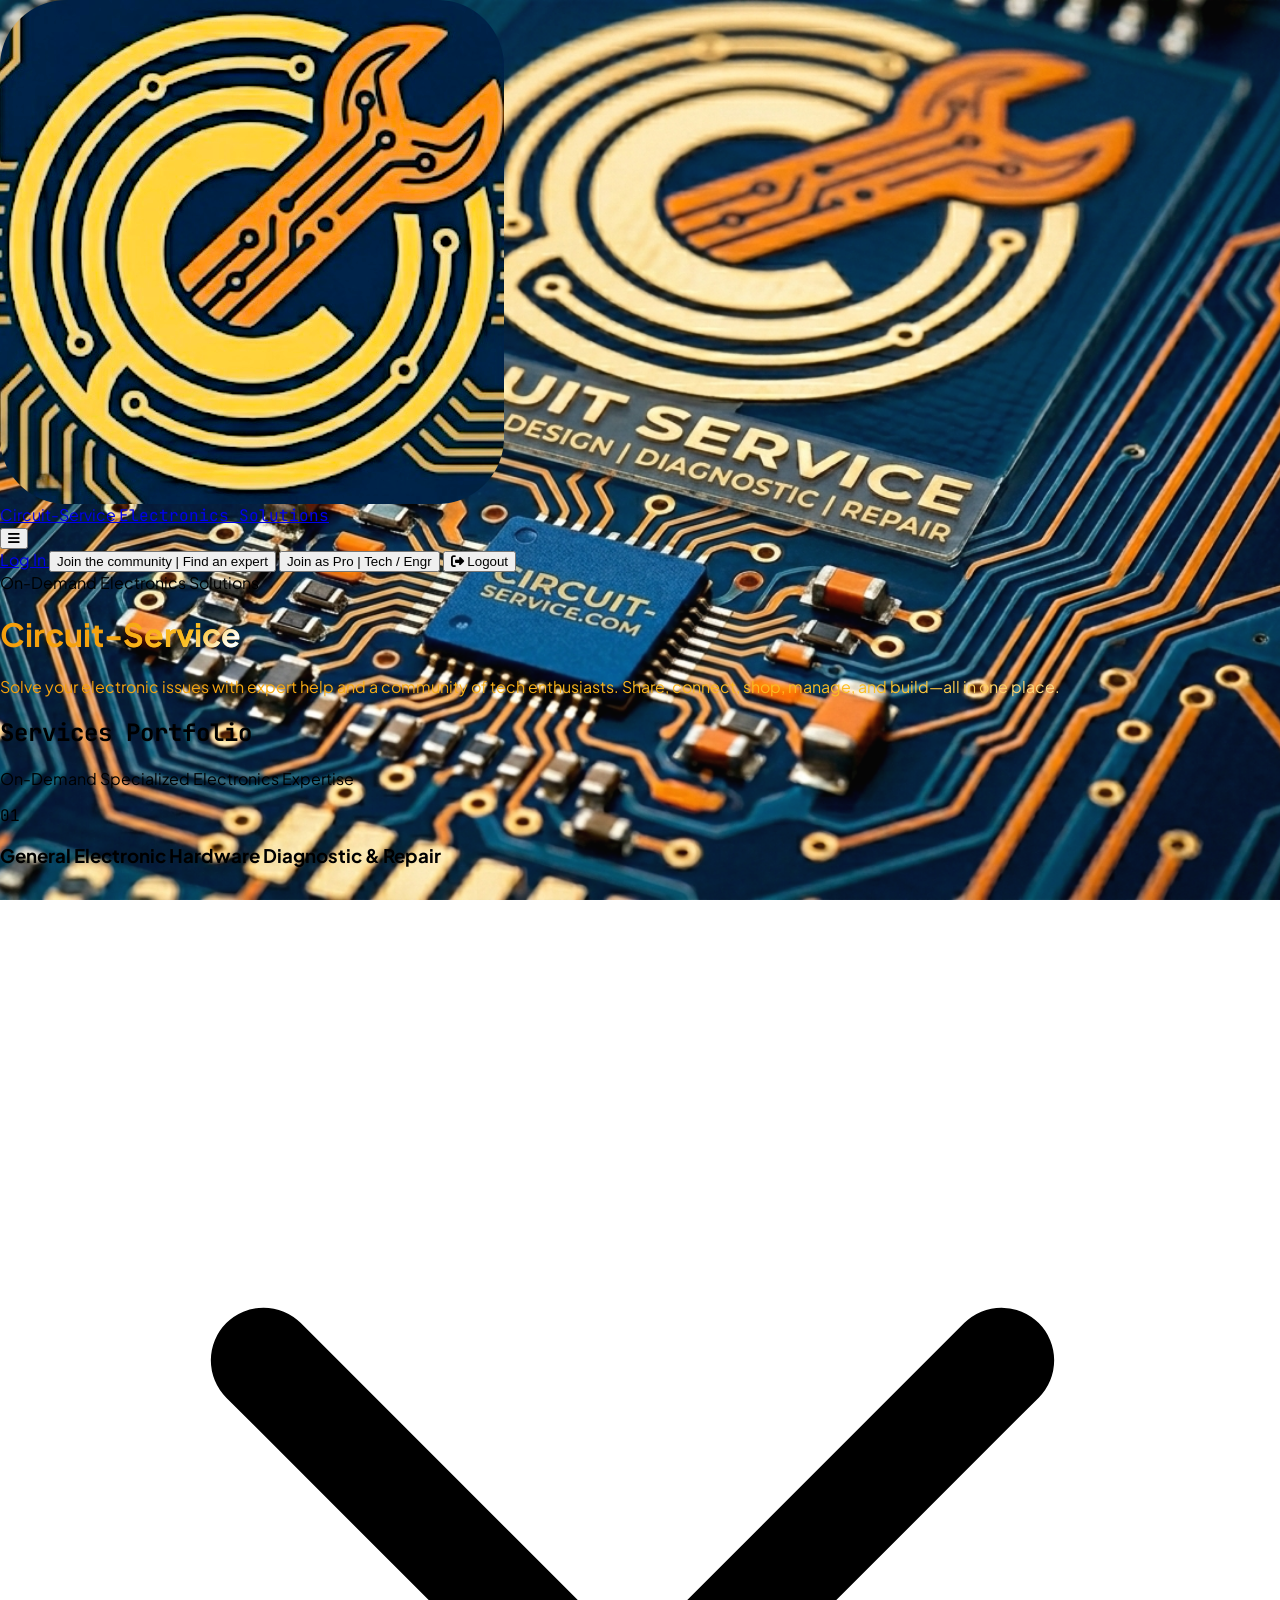
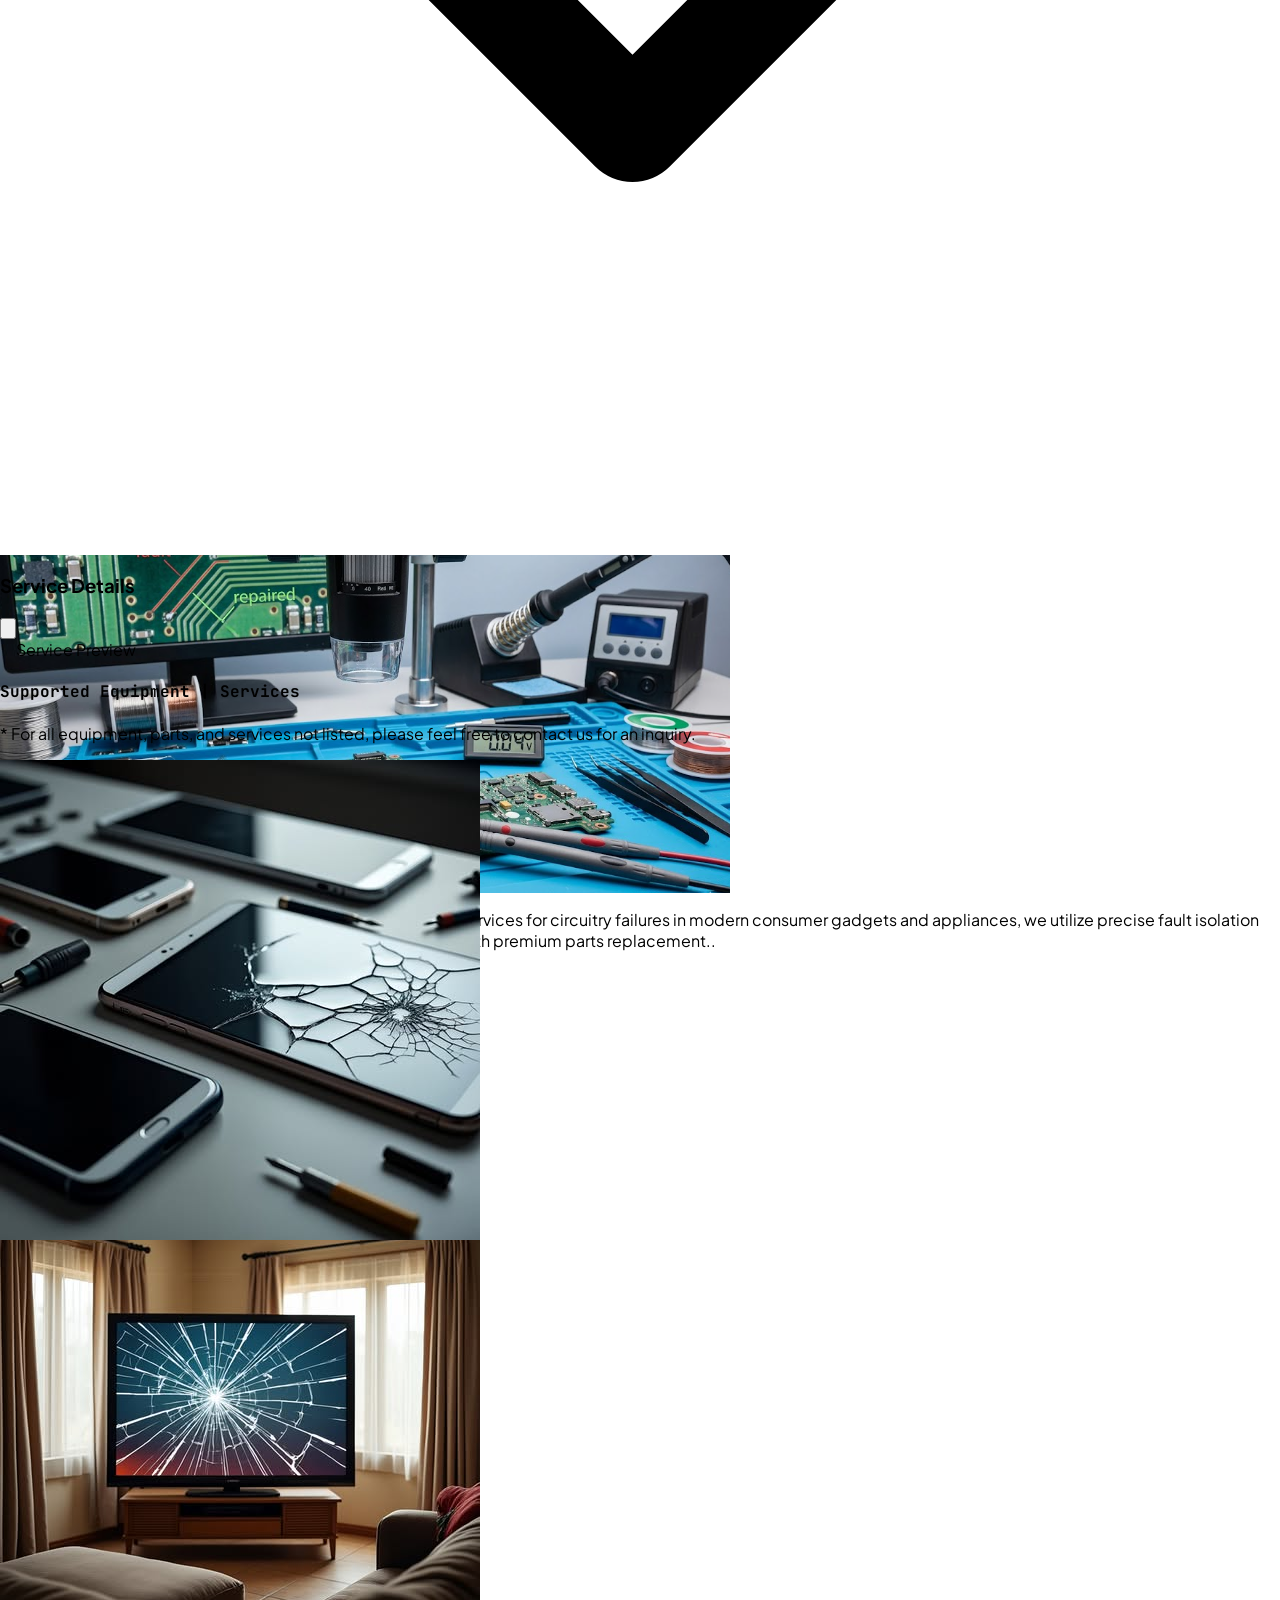
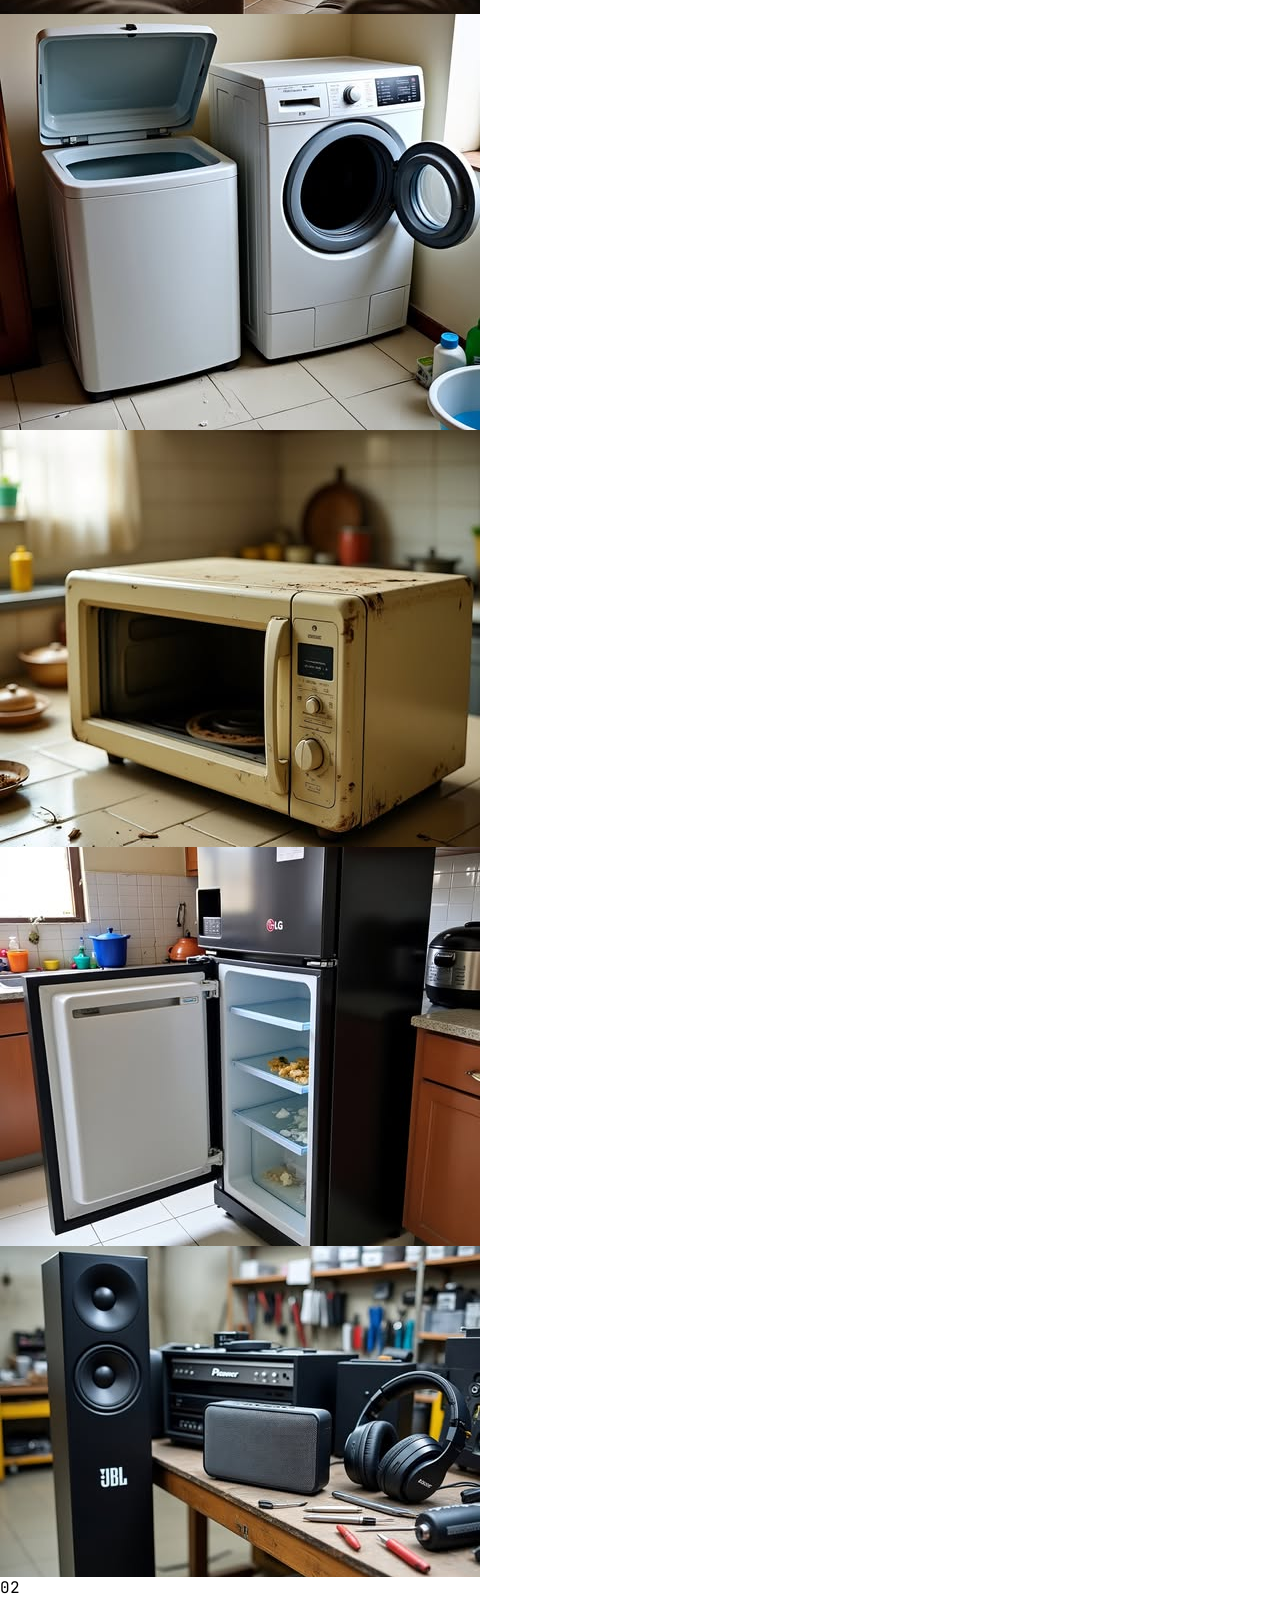
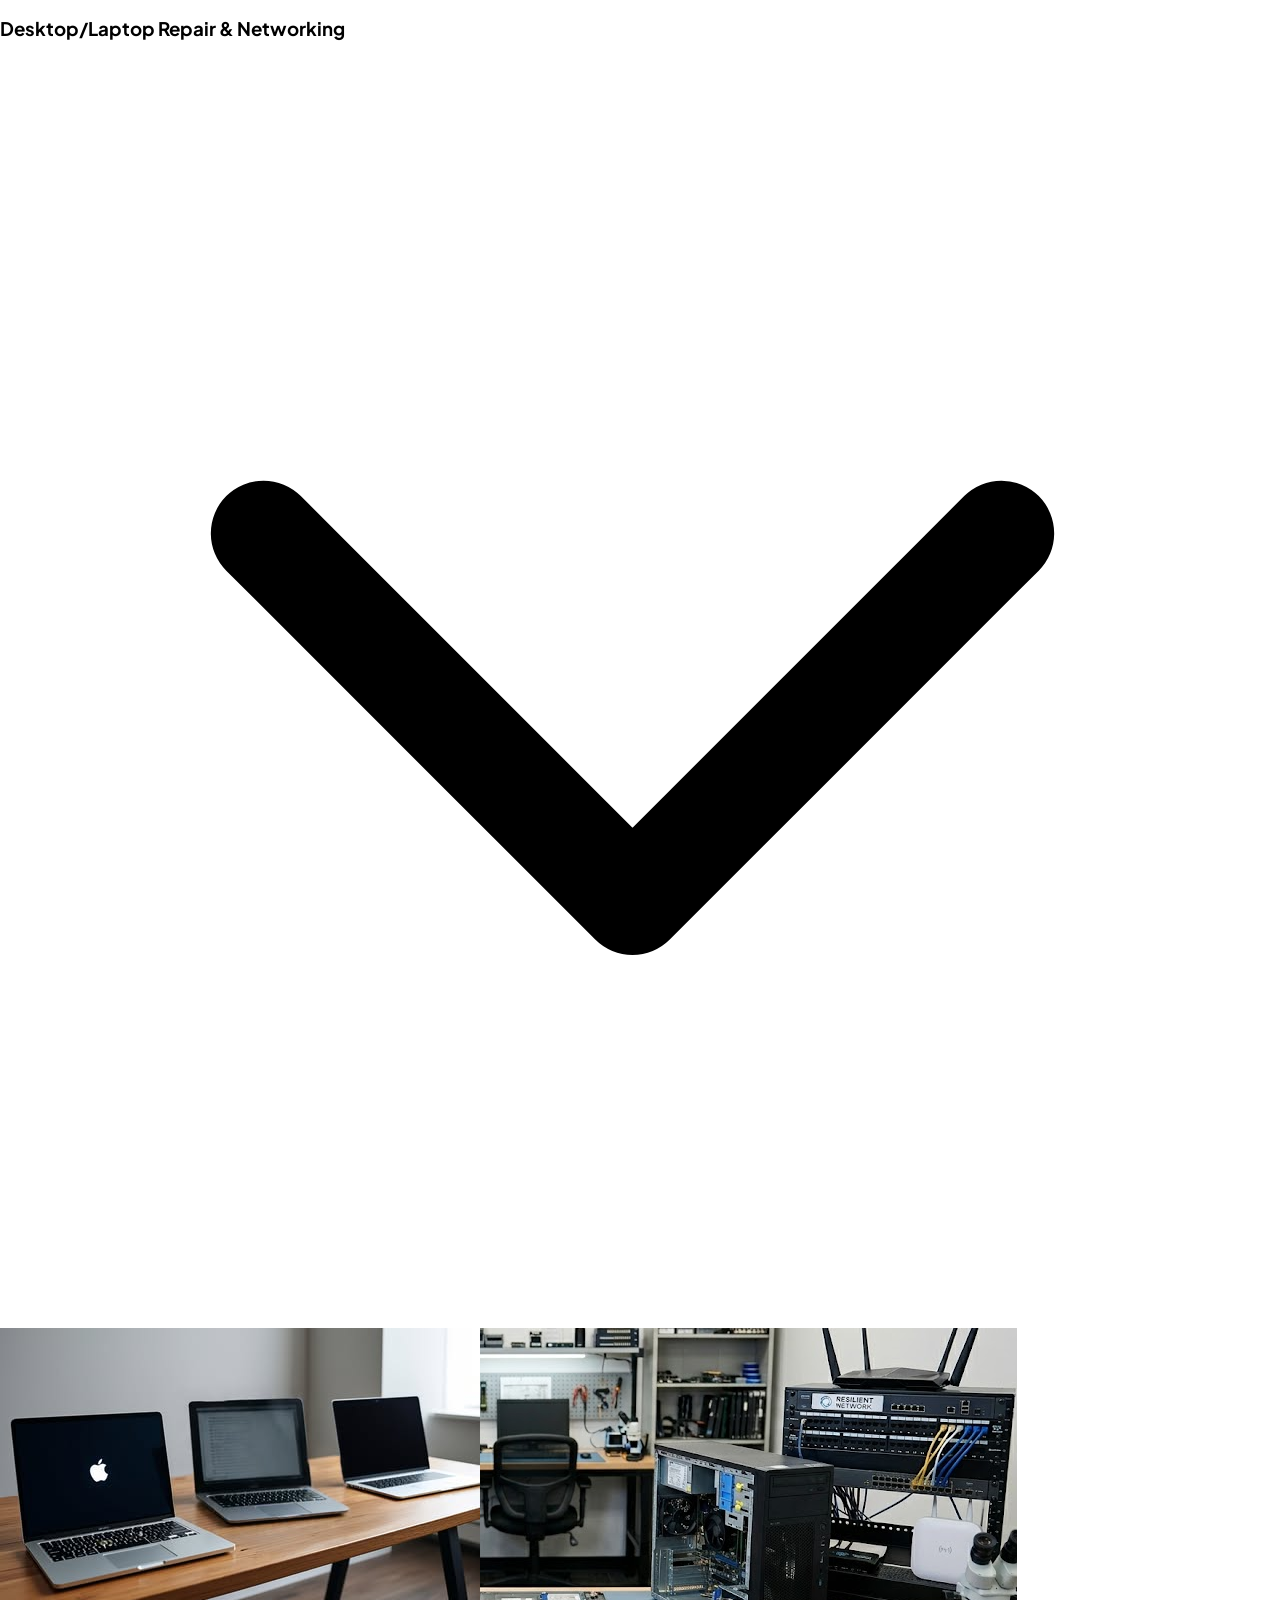
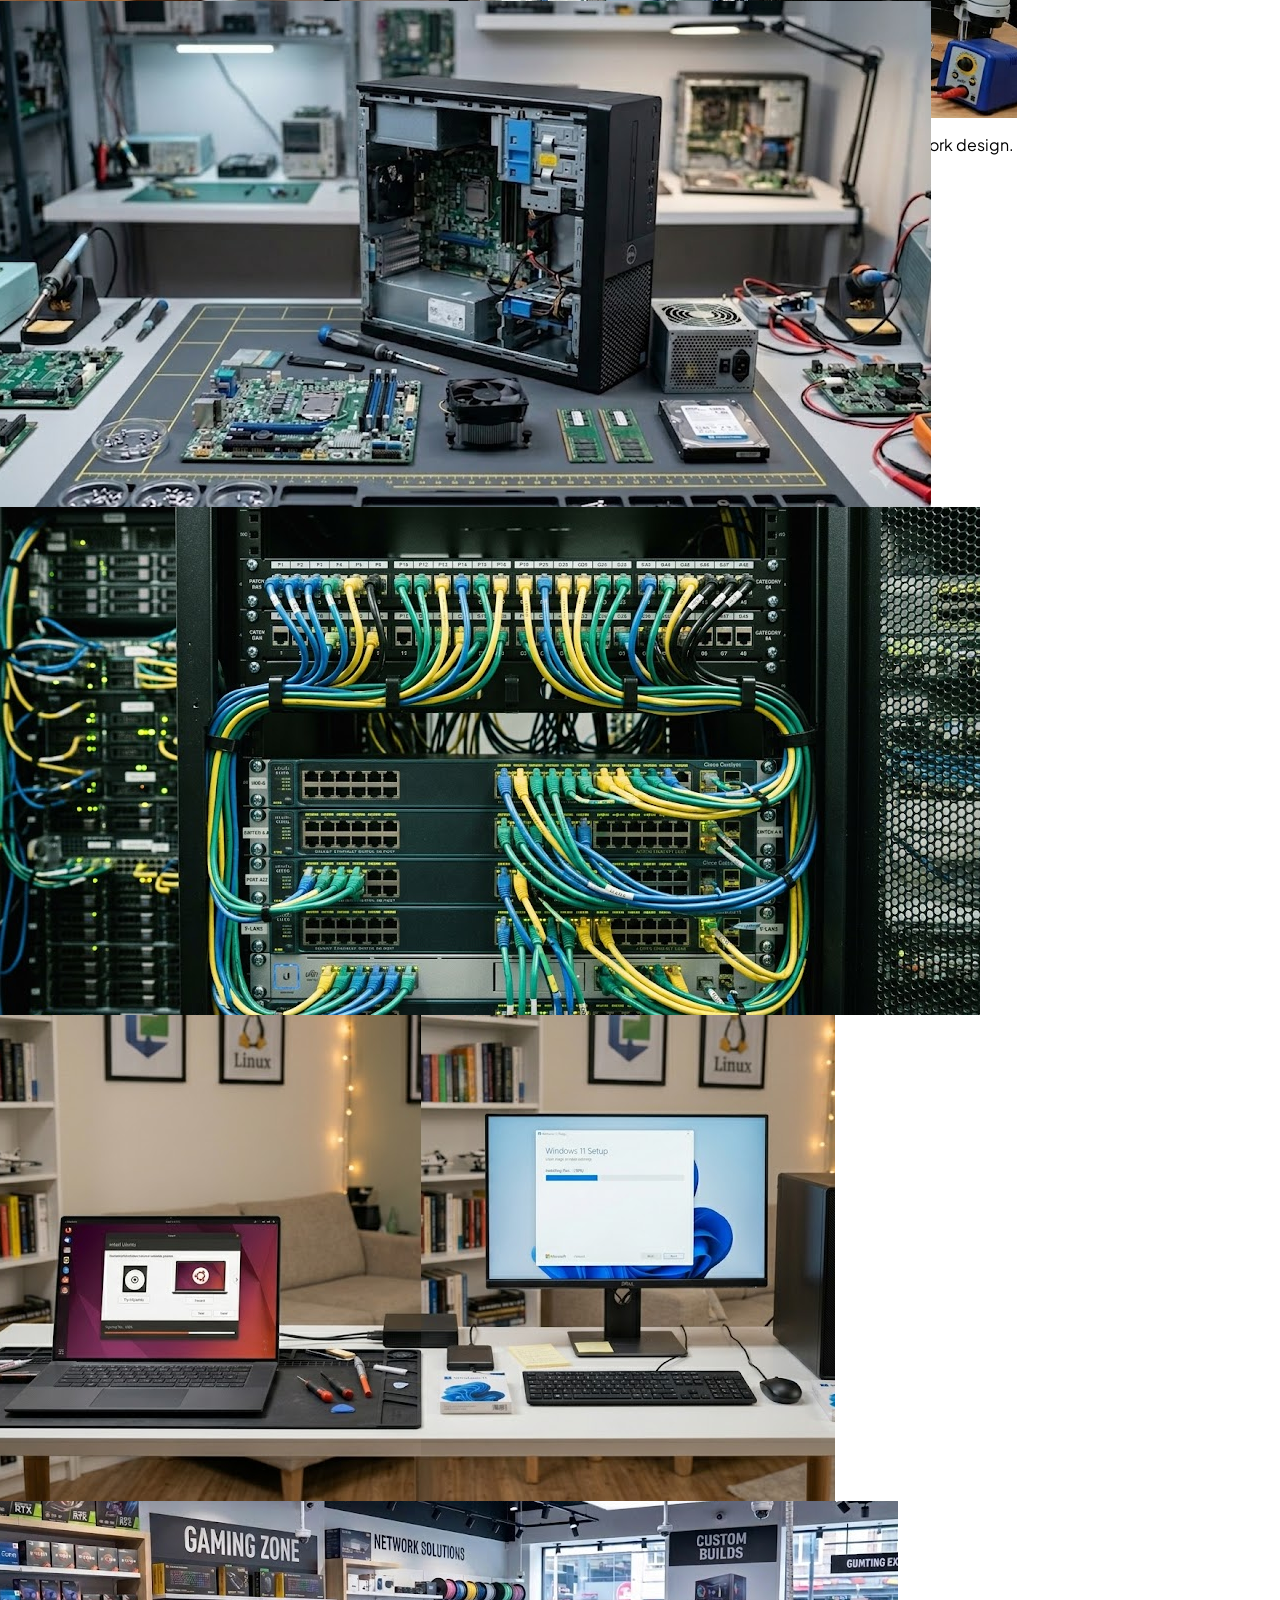
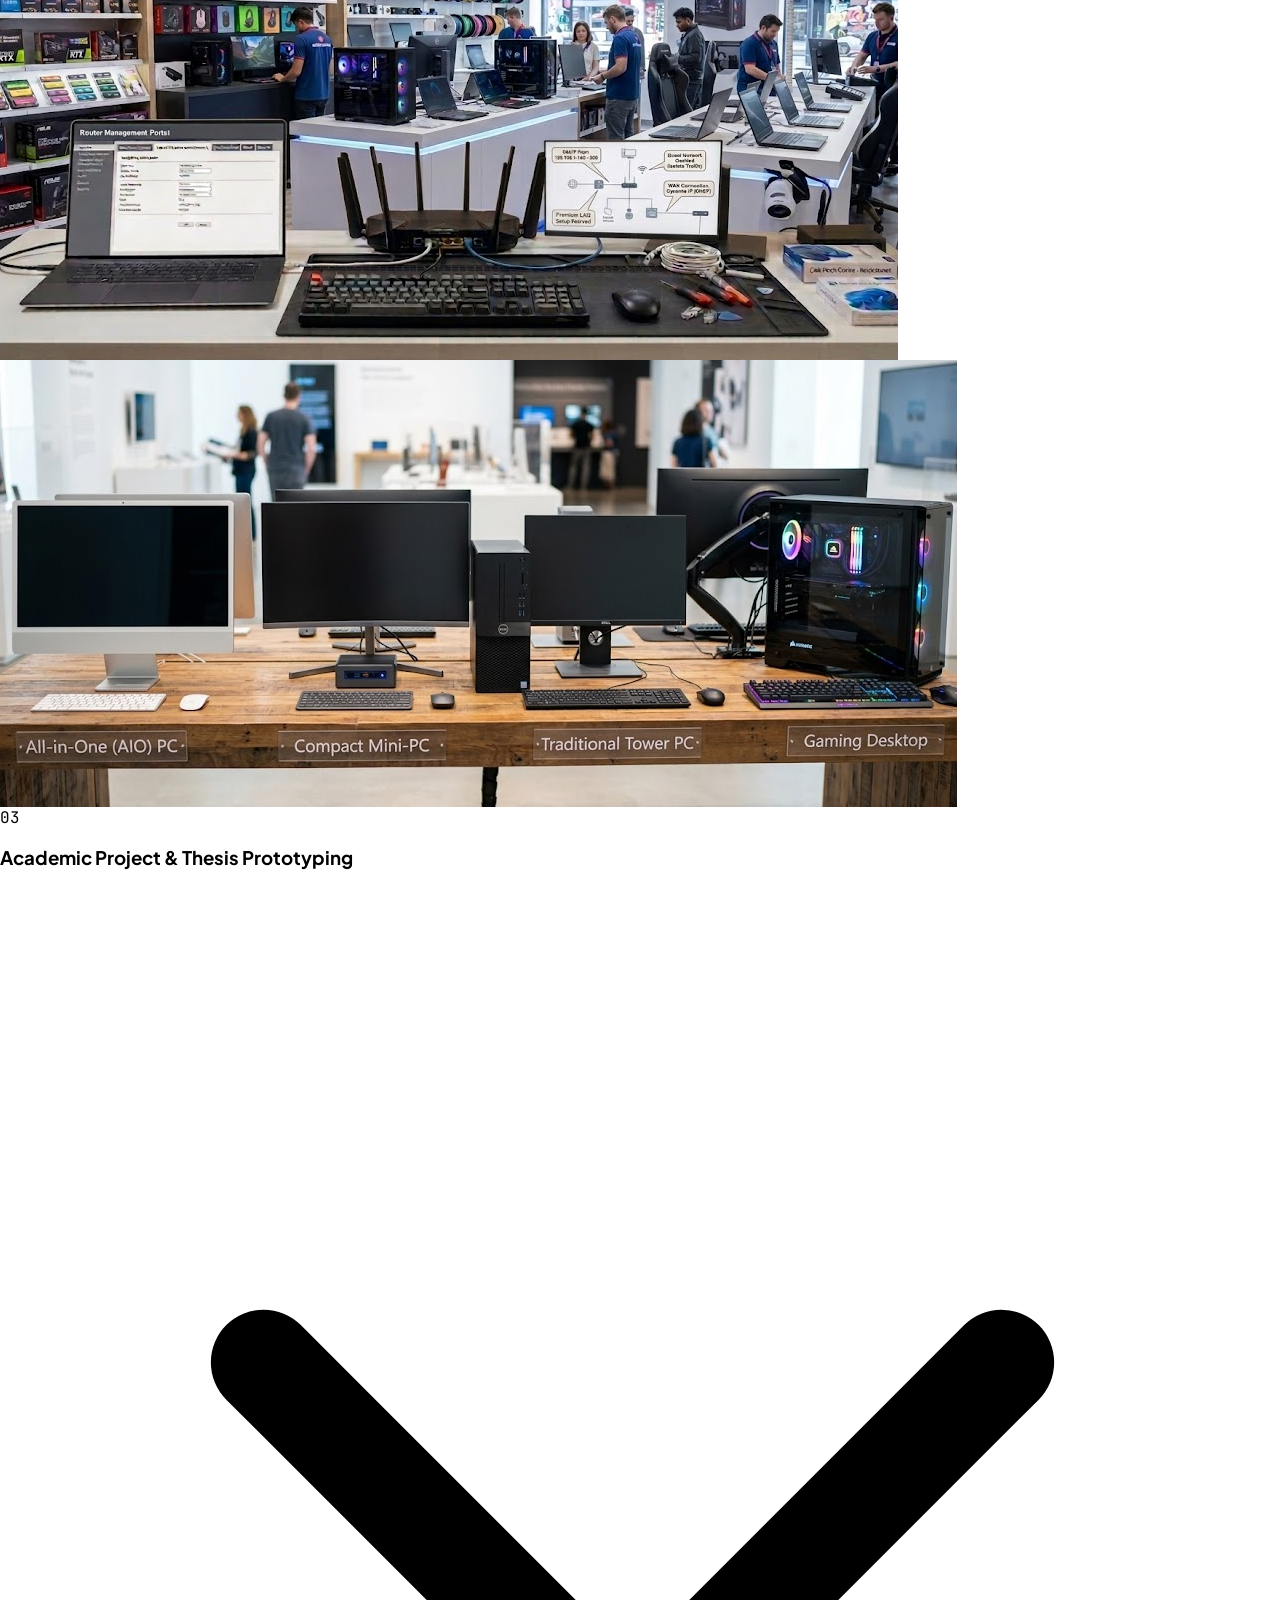
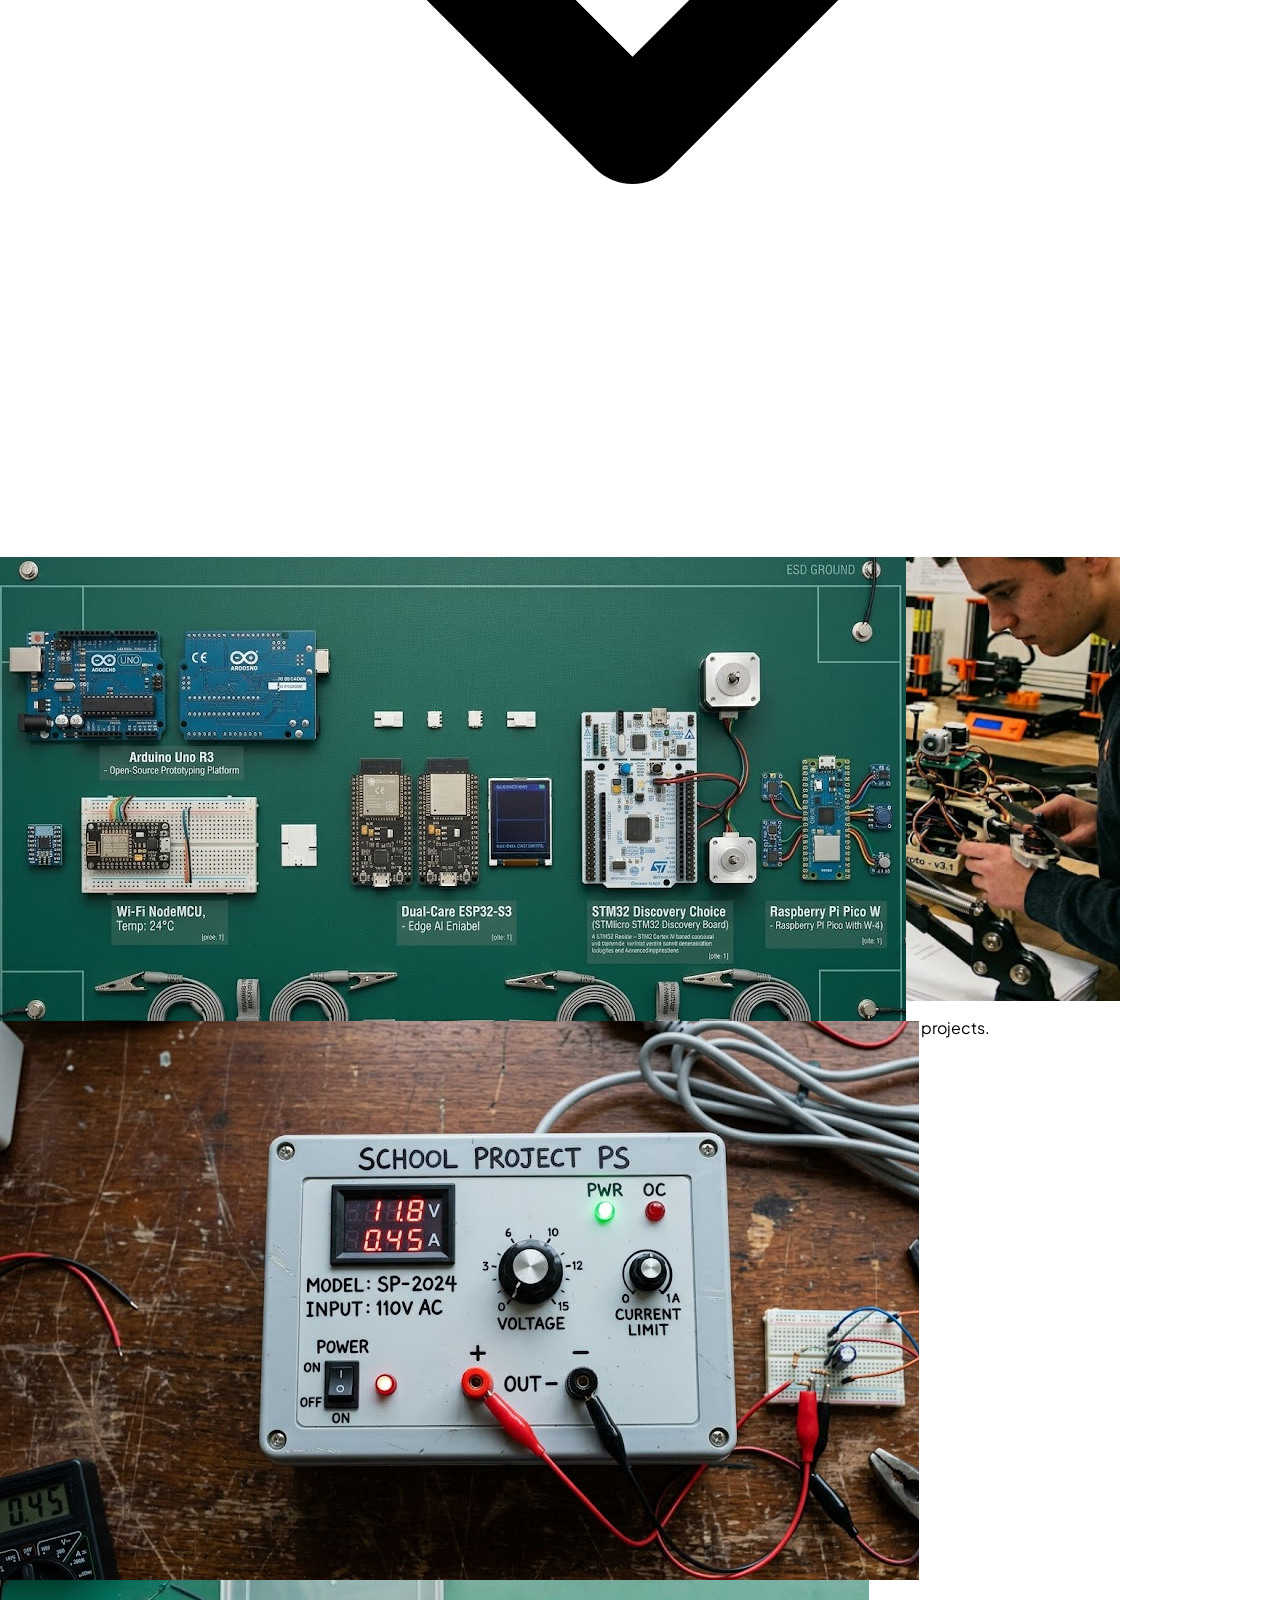
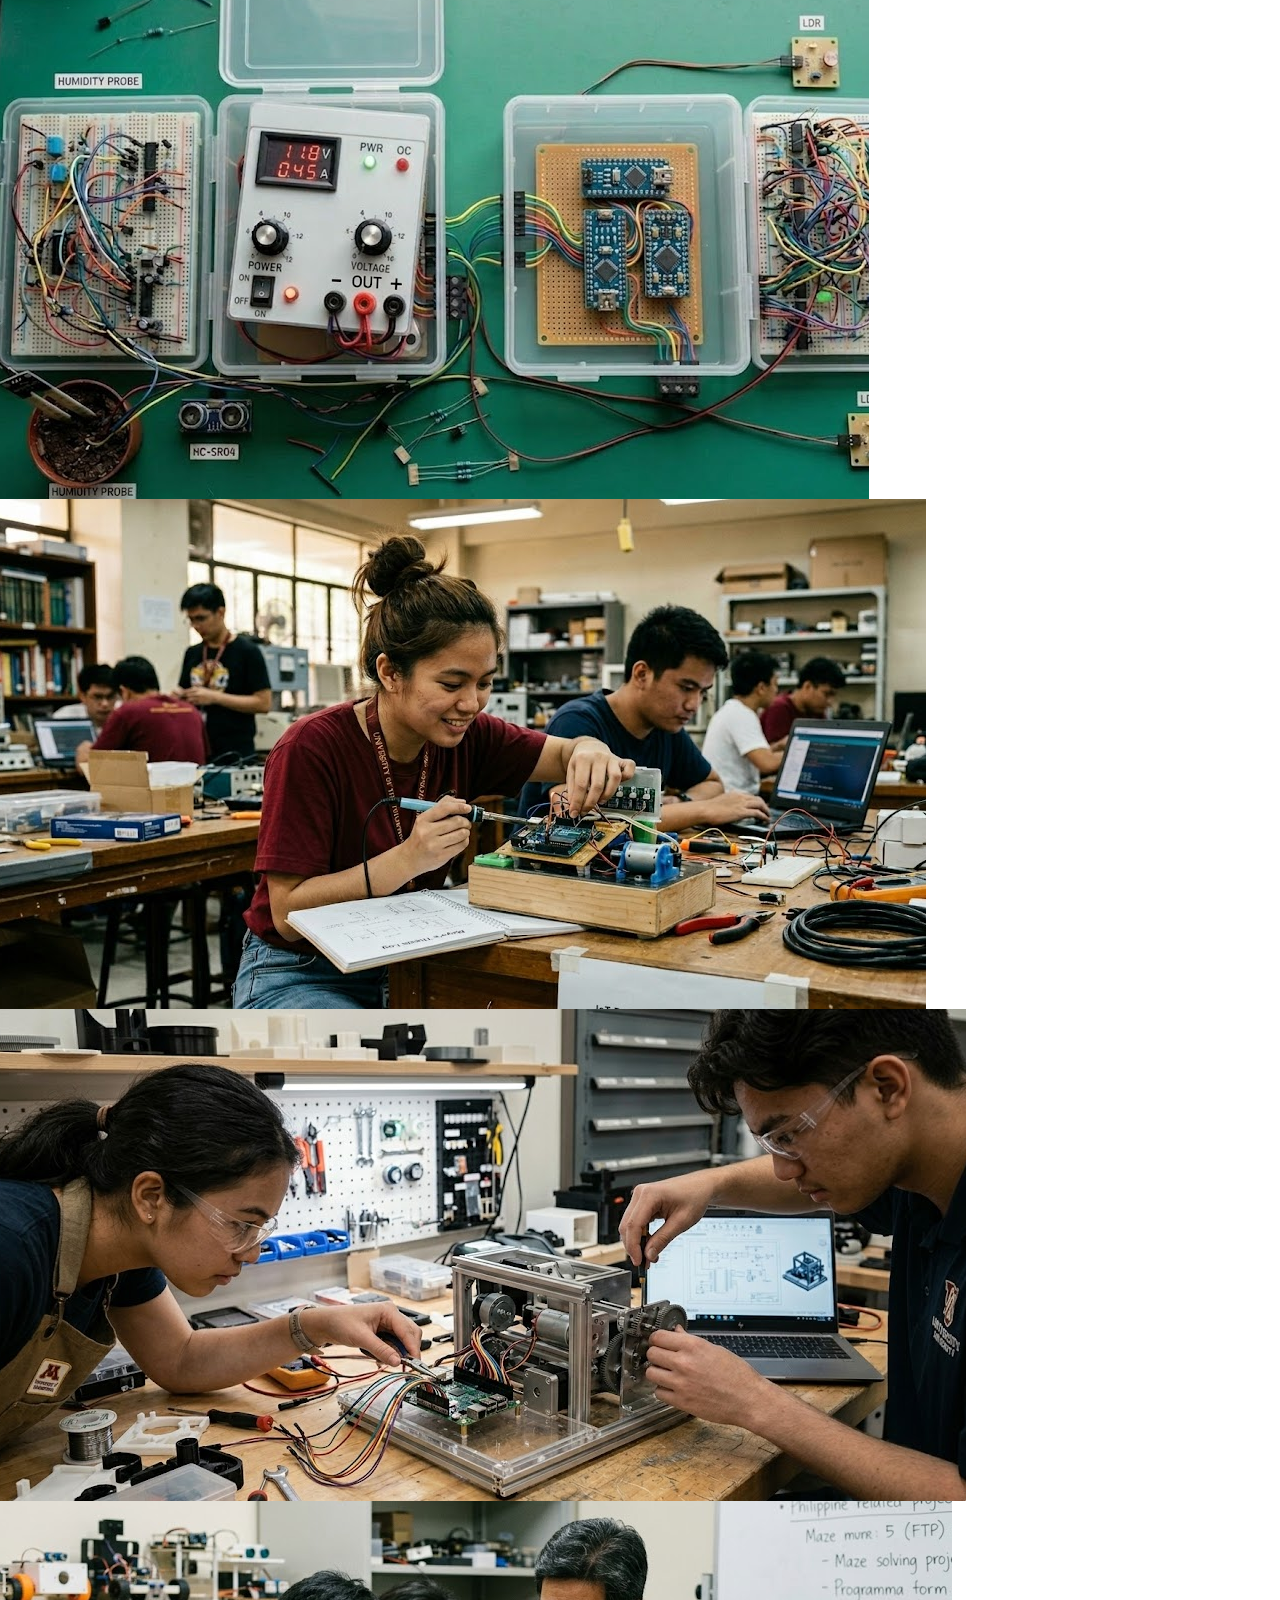
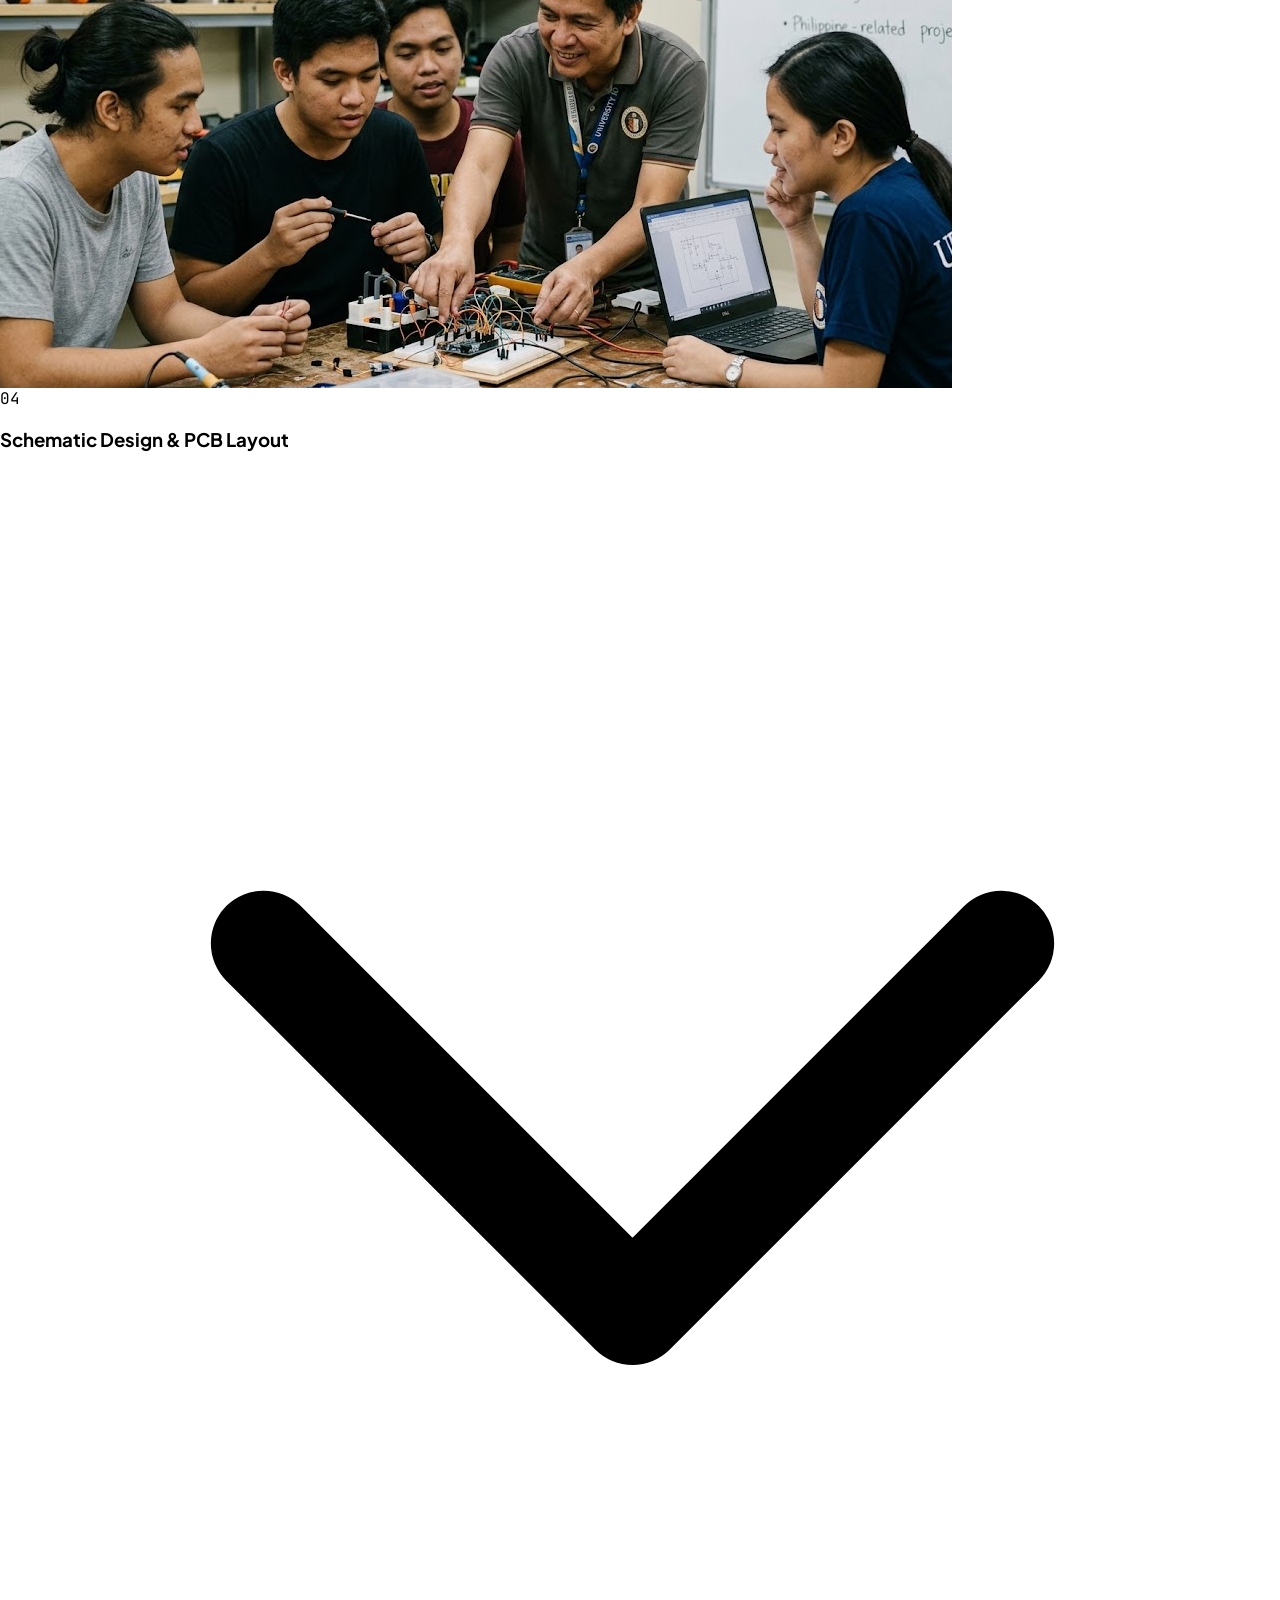
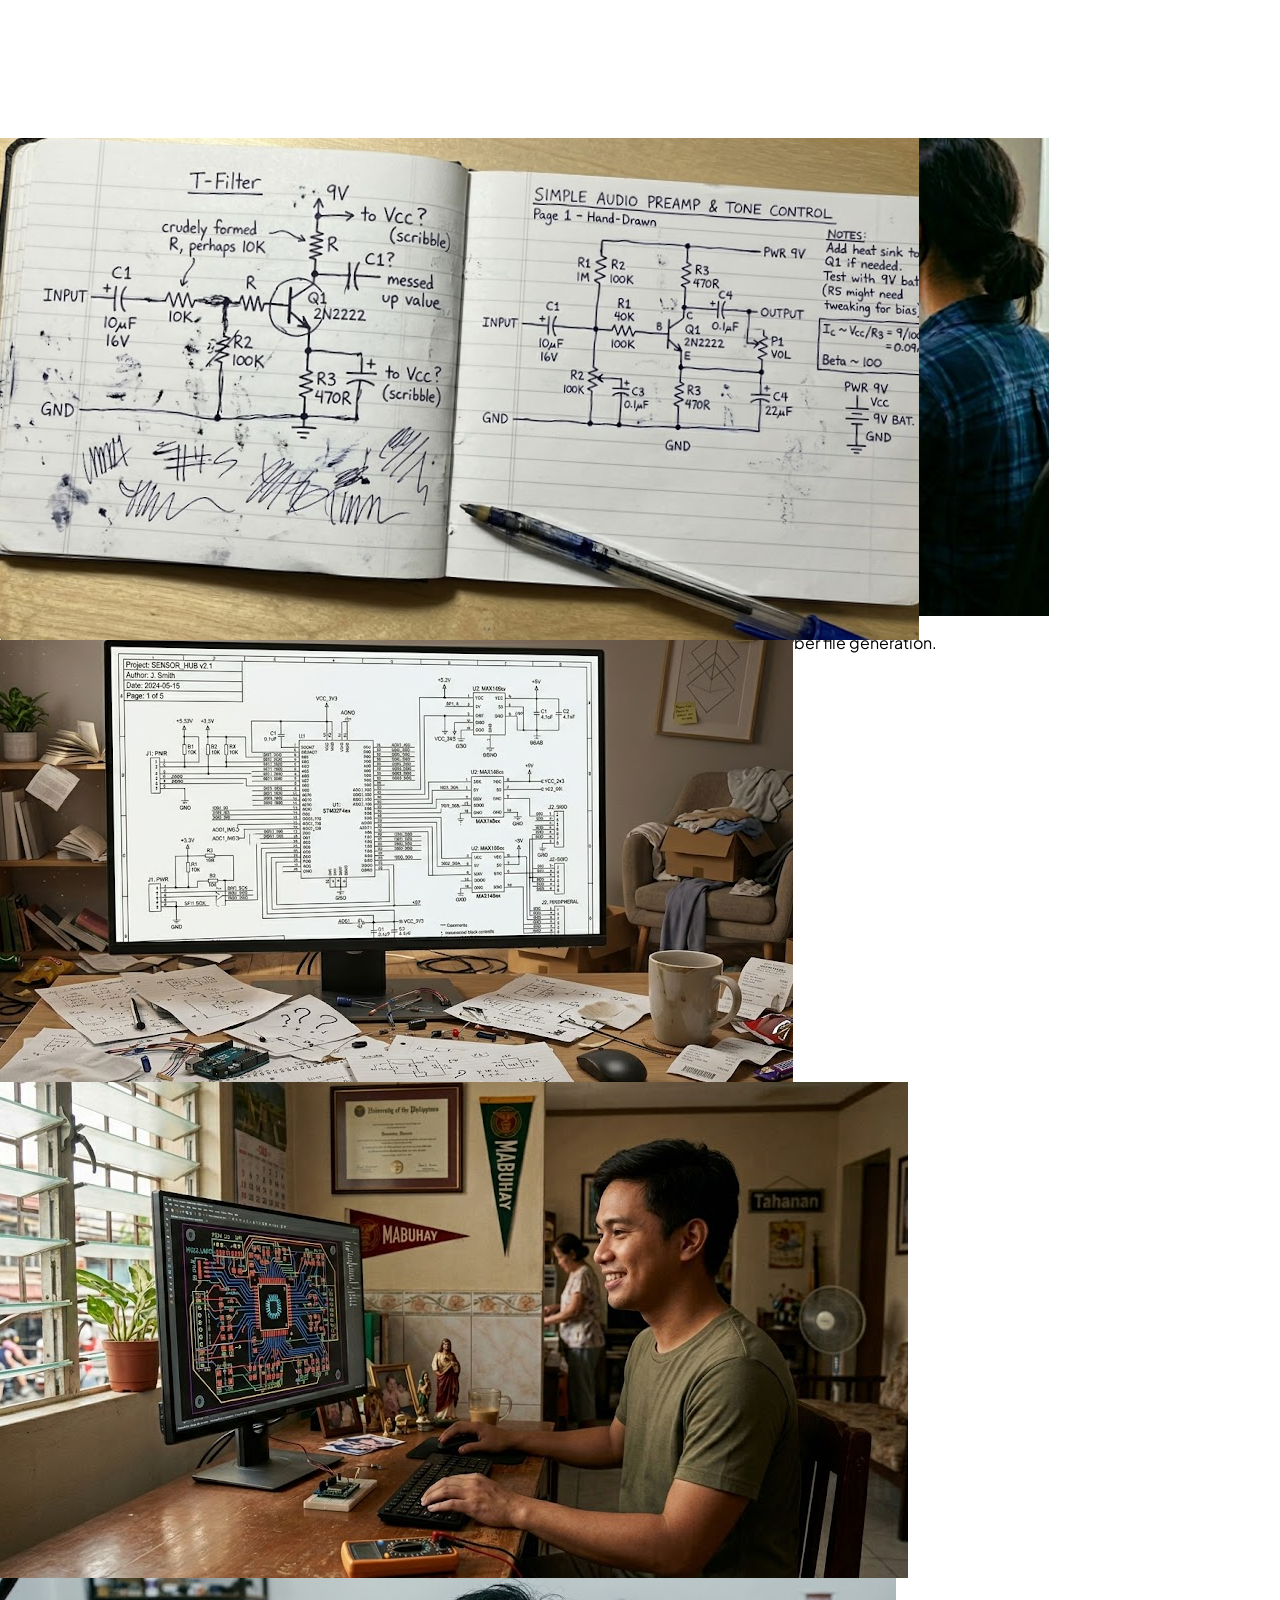
==== public/client_dashboard.html @ 085259cb "Update my website content" ====
<!DOCTYPE html>
<html lang="en">
<head>	
    <meta charset="UTF-8">
    <meta name="viewport" content="width=device-width, initial-scale=1.0">
    <title>Circuit-Service | Electronics Solutions</title>
    <script src="https://cdn.jsdelivr.net/npm/@tailwindcss/browser@4"></script>
	<link rel="preconnect" href="https://fonts.googleapis.com">
    <link rel="preconnect" href="https://fonts.gstatic.com" crossorigin>
    <link href="https://fonts.googleapis.com/css2?family=JetBrains+Mono:wght@400;700&family=Plus+Jakarta+Sans:wght@400;500;600;700;800&display=swap" rel="stylesheet">
    <link rel="icon" type="image/png" href="logo.PNG">
	<link rel="apple-touch-icon" sizes="180x180" href="/apple-touch-icon.png">
	<meta name="apple-mobile-web-app-title" content="YourBrand">
	<link rel="manifest" href="/manifest.json">
	<meta name="theme-color" content="#0056b3">
    <link rel="stylesheet" href="style.css">
	<link rel="preconnect" href="https://fonts.googleapis.com">
	<link rel="preconnect" href="https://fonts.gstatic.com" crossorigin>
	<link href="https://fonts.googleapis.com/css2?family=Zen+Dots&display=swap" rel="stylesheet">
	<script src="https://www.gstatic.com/firebasejs/8.10.1/firebase-app.js"></script>
	<script src="https://www.gstatic.com/firebasejs/8.10.1/firebase-auth.js"></script>
	<script src="https://www.gstatic.com/firebasejs/8.10.1/firebase-firestore.js"></script>
	<script src="https://www.gstatic.com/firebasejs/8.10.1/firebase-storage.js"></script> 
	<script src="script.js" defer></script>
	<script src='https://api.mapbox.com/mapbox-gl-js/v3.0.1/mapbox-gl.js'></script>
	<link rel="stylesheet"
href="https://cdnjs.cloudflare.com/ajax/libs/font-awesome/6.5.2/css/all.min.css">
<link href='https://api.mapbox.com/mapbox-gl-js/v3.0.1/mapbox-gl.css' rel='stylesheet' />
</head>
<body class="flex flex-col min-h-screen bg-slate-950 overflow-hidden">
    
    <header class="fixed top-0 left-0 w-full bg-slate-950/80 backdrop-blur-xl border-b border-slate-900/80 z-50">
    <div class="max-w-7xl mx-auto px-4 sm:px-6 h-20 flex items-center justify-between relative">
        
        <a href="#" class="flex items-center gap-3 group select-none shrink-0">
            <div class="relative w-10 h-10 rounded-lg flex items-center justify-center shadow-[0_0_20px_rgba(245,158,11,0.15)] group-hover:shadow-[0_0_25px_rgba(245,158,11,0.4)] group-hover:scale-105 transition-all duration-300 overflow-hidden border border-slate-800/50 group-hover:border-amber-500/30">
                <img src="logo.PNG" alt="Logo" class="w-full h-full object-cover transform group-hover:scale-110 transition-transform duration-500">
            </div>
            <div class="flex flex-col">
                <span class="font-extrabold text-lg tracking-tight text-white group-hover:text-amber-400 transition-colors duration-300">
                    Circuit<span class="text-amber-400">-Service</span>
                </span>
                <span class="text-[9px] uppercase tracking-widest text-slate-400 transform group-hover:text-slate-200 transition-colors duration-300">Electronics Solution</span>
            </div>
        </a>

        <button 
            id="dashboardMenuToggle" 
            onclick="window.toggleDashboardMenu()" 
            class="flex md:hidden text-slate-400 hover:text-amber-400 text-xl p-2 transition-colors duration-200 focus:outline-none cursor-pointer z-50"
            aria-label="Toggle Dashboard Menu"
        >
            <i id="dashboardMenuIcon" class="fa-solid fa-bars"></i>
        </button>

        <div 
            id="dashboardNavGroup" 
            class="hidden md:flex flex-col md:flex-row items-stretch md:items-center justify-between md:flex-1 absolute md:static top-20 left-0 w-full md:w-auto bg-slate-950/95 md:bg-transparent backdrop-blur-2xl md:backdrop-blur-none border-b border-slate-900 md:border-none p-6 md:p-0 gap-6 md:gap-4 shadow-2xl md:shadow-none z-40"
        >
            <nav class="flex flex-col md:flex-row items-start md:items-center gap-5 md:mx-auto w-full md:w-auto">
                <a href="#service" onclick="window.toggleDashboardMenu(false)" class="text-xs md:text-[11px] uppercase tracking-widest text-white hover:text-amber-400 font-bold transition-all duration-300 border-b border-amber-500/50 hover:border-amber-400 pb-1 md:pb-0.5 block w-full md:w-auto">Request a Service</a>
                <a href="#articles" onclick="window.toggleDashboardMenu(false)" class="text-xs md:text-[11px] uppercase tracking-widest text-white hover:text-amber-400 font-bold transition-all duration-300 border-b border-amber-500/50 hover:border-amber-400 pb-1 md:pb-0.5 block w-full md:w-auto">Electronics Articles</a>
                <a href="#testimonials" onclick="window.toggleDashboardMenu(false)" class="text-xs md:text-[11px] uppercase tracking-widest text-white hover:text-amber-400 font-bold transition-all duration-300 border-b border-amber-500/50 hover:border-amber-400 pb-1 md:pb-0.5 block w-full md:w-auto">Testimonials</a>
                <a href="#shop" onclick="window.toggleDashboardMenu(false)" class="text-xs md:text-[11px] uppercase tracking-widest text-white hover:text-amber-400 font-bold transition-all duration-300 border-b border-amber-500/50 hover:border-amber-400 pb-1 md:pb-0.5 block w-full md:w-auto">Electronics Shop</a>
            </nav>

            <div class="flex flex-col md:flex-row items-stretch md:items-center gap-3 shrink-0">
                <button onclick="refreshDashboard(); window.toggleDashboardMenu(false);" class="px-4 py-3 md:py-2 bg-slate-900 hover:bg-amber-950/60 border border-slate-700 hover:border-amber-400 text-slate-300 hover:text-amber-300 text-[10px] font-bold rounded-lg tracking-wider uppercase transition-all cursor-pointer flex items-center justify-center gap-2 w-full md:w-auto">
                    <i class="fa-solid fa-house"></i>Home
                </button>
                <button id="navLogoutBtn" onclick="handleClientLogout(); window.toggleDashboardMenu(false);" class="hidden px-4 py-3 md:py-2 bg-slate-950/40 hover:bg-red-950/20 border border-slate-800 hover:border-red-500/40 text-slate-400 hover:text-red-400 text-[10px] font-bold rounded-lg tracking-wider uppercase transition-all duration-300 cursor-pointer flex items-center justify-center gap-2 w-full md:w-auto">
                    <i class="fa-solid fa-sign-out-alt"></i>Logout
                </button>
            </div>
        </div>
        
    </div>
</header>
    <main class="flex-grow w-full bg-slate-300/10 backdrop-blur-md max-w-7xl mx-auto px-6 pt-28 pb-6">
        <div id="authorizedClientDashboard" class="hidden space-y-6">
            
            

            <div class="grid grid-cols-1 lg:grid-cols-12 gap-6 items-start">
                
      <aside id="leftSidebar" class="lg:col-span-3 h-[calc(100vh-15rem)] overflow-y-auto custom-scrollbar pr-2 pb-6">
    <div class="flex flex-col gap-6">

        <div class="bg-slate-900/60 border border-amber-500 p-5 rounded-2xl flex flex-col shadow-lg shadow-amber-500/50">
           
			<div class="flex flex-col items-center mb-5">

    <div class="relative group">

        <div class="w-24 h-24 rounded-full border border-slate-700 bg-slate-900 overflow-hidden flex items-center justify-center">

            <img
                id="clientAvatarPreview"
                class="hidden w-full h-full object-cover cursor-pointer"
                onclick="openMediaViewer(this.src,'image')">

            <span
                id="clientAvatarPlaceholder"
                class="text-6xl">

                👤

            </span>

        </div>

        <button
            onclick="document.getElementById('clientAvatarInput').click()"
            class="absolute bottom-0 right-0 w-8 h-8 rounded-full bg-amber-500 text-slate-900 hover:scale-110 transition">

            <i class="fa-solid fa-camera"></i>

        </button>

    </div>

    <input
    id="clientAvatarInput"
    type="file"
    accept="image/*"
    capture="environment"
    class="hidden"
    onchange="handleClientPhotoUpload()">

<p
    id="clientUploadStatus"
    class="mt-2 text-xs text-slate-400">
</p>

   

</div>
            <h2 class="text-2xl font-black text-white tracking-tight">Welcome Back, <span id="dashClientName" class="text-amber-400"></span>!</h2>
            
            <div class="border-t border-slate-800 pt-6 mt-6 space-y-4">
                <h3 class="text-xs font-bold uppercase tracking-widest text-amber-400 tech-mono border-b border-slate-800 pb-2">Account Information</h3>
                <div class="space-y-3 text-xs">
                    <div>
                        <span class="block text-[10px] text-slate-500 uppercase tracking-wider font-semibold">CLIENT ID</span>
                        <span id="metaId" class="text-slate-300 font-mono">N/A</span>
                    </div>
                    <div>
                        <span class="block text-[10px] text-slate-500 uppercase tracking-wider font-semibold">Registered Email</span>
                        <span id="metaEmail" class="text-slate-300">N/A</span>
                    </div>
                    <div>
                        <span class="block text-[10px] text-slate-500 uppercase tracking-wider font-semibold">Contact Info</span>
                        <span id="metaPhone" class="text-slate-300">N/A</span>
                    </div>
                    <div>
                        <span class="block text-[10px] text-slate-500 uppercase tracking-wider font-semibold">Registered Location Reference</span>
                        <span id="metaLocation" class="text-slate-300">N/A</span>
                    </div>
                </div>
            </div>
        </div>

<div class="bg-slate-900/90 backdrop-blur-xl border border-slate-800/80 p-5 rounded-2xl shadow-xl mt-6 relative">
    <div class="flex items-center justify-between mb-4">
        <h3 class="text-sky-400 font-bold text-l flex items-center gap-2">
        </h3>
        <span class="text-xs bg-sky-500/10 text-sky-400 px-2 py-1 rounded border border-sky-500/20 font-mono">Nearby Verified Pros | WorkShops</span>
    </div>
    
    <div class="relative w-full h-[350px] rounded-xl border border-slate-700/50 overflow-hidden bg-slate-950">
        
        <div id="clientMap" class="w-full h-full relative">
            
            <div id="proTrackingHud" class="hidden absolute top-3 left-3 z-20 px-3 py-2 bg-slate-950/90 border border-slate-800 text-slate-200 text-xs font-mono rounded-xl shadow-2xl backdrop-blur-sm space-y-1 max-w-[240px]">
                <div class="text-amber-400 font-bold flex items-center gap-1.5 uppercase tracking-wider text-[10px]">
                    <span class="w-2 h-2 rounded-full bg-amber-500 animate-ping"></span>
                    Pro En Route
                </div>
                <div class="text-[11px] text-slate-300">Distance: <span id="hudDistanceVal" class="text-sky-400 font-bold">Calculating...</span></div>
                <div id="hudProName" class="text-[10px] text-slate-500 truncate">Expert: Tracking Profile...</div>
            </div>

        </div>
    </div>
</div>


        <div class="bg-slate-900/60 border border-amber-500 p-5 rounded-2xl flex flex-col items-center justify-center min-h-[250px] shadow-lg shadow-amber-500/50">
            <span class="text-5xl mb-2">🛒</span>
            <span class="font-extrabold text-m tracking-tight text-white group-hover:text-amber-400 transition-colors duration-300">
                        Circuit<span class="text-amber-400 group-hover:text-white transition-colors duration-300">-Shop</span>
                    </span>
					<p class="text-[12px] text-amber-500 mt-3 text-center">New | Pre-owned | Parts | Devices</p>
            <p class="text-[12px] text-slate-200 mt-2 text-center">Coming Soon in Future Updates</p>
        </div>

    </div>
</aside>

               <div id="centerFeedSection" class="lg:col-span-5 h-[calc(100vh-15rem)] overflow-y-auto custom-scrollbar pr-2 pb-6">
    <div class="flex flex-col gap-6">
        
        <div class="bg-slate-950/90 backdrop-blur-xl border border-slate-700/60 p-5 rounded-2xl space-y-4 shadow-2xl">
            <h3 class="text-xs font-bold uppercase tracking-widest text-amber-400 font-mono drop-shadow-[0_0_4px_rgba(245,158,11,0.2)]">Ask Questions, or Drop Testimonials.</h3>
            
            <form id="engineeringPostForm" onsubmit="handleCreatePost(event)" class="space-y-3">
                <textarea id="postTextContent" rows="3" required 
                          class="w-full bg-slate-950 border border-slate-700 rounded-xl px-4 py-3 text-xs text-white focus:outline-none focus:border-amber-400 transition-colors placeholder:text-slate-500 font-medium tracking-wide shadow-inner" 
                          placeholder="Ask a question, or share a testimonial to shout out an expert..."></textarea>
                
                <div id="mediaAttachmentPreview" class="hidden flex items-center justify-between bg-slate-900 border border-slate-800 rounded-xl px-4 py-2.5 text-xs text-slate-300">
                    <span class="flex items-center gap-2 font-mono">
                        <i id="previewIcon" class="fa-solid fa-file-image text-amber-400"></i>
                        <span id="previewFileName" class="truncate max-w-[200px] text-white">document.png</span>
                    </span>
                    <button type="button" onclick="clearSelectedMedia()" class="text-slate-500 hover:text-red-400 font-bold transition-colors cursor-pointer">
                        <i class="fa-solid fa-square-xmark text-sm"></i>
                    </button>
                </div>

                <div class="flex justify-between items-center pt-2">
                    <div class="flex items-center gap-2">
                        
                        <select id="postTypeSelector" required class="bg-slate-900 border border-slate-800 text-slate-300 hover:text-white hover:border-amber-500/40 text-xs font-bold rounded-xl px-3 py-2 font-mono cursor-pointer transition-all focus:outline-none focus:border-amber-400 appearance-none">
                            <option value="" disabled selected>❓Ask |⭐Review</option>
                            <option value="Question">Question</option>
                            <option value="Testimonial">Testimonial</option>
                        </select>

                        <label for="postHardwareFileInput" class="flex items-center gap-2 px-3 py-2 bg-slate-900 border border-slate-800 hover:border-amber-500/40 text-slate-300 hover:text-white text-xs font-bold rounded-xl font-mono cursor-pointer transition-all">
                            <i class="fa-solid fa-paperclip text-amber-400"></i> Add Photos or Videos
                        </label>
                        <input type="file" id="postHardwareFileInput" onchange="previewSelectedMedia(event)" accept="image/*,video/*" class="hidden">
                    </div>

                    <button type="submit" id="submitPostBtn" class="px-5 py-2 bg-gradient-to-r from-amber-400 to-amber-500 text-slate-950 font-black rounded-xl tracking-wider uppercase text-xs font-mono transition-all cursor-pointer shadow-[0_0_15px_rgba(245,158,11,0.3)]">
                        <i class="fa-solid fa-paper-plane mr-1"></i> Post
                    </button>
                </div>
            </form>
        </div>

        <div class="space-y-4">
            <h4 class="text-xs font-bold uppercase tracking-widest text-amber-500 font-bold pl-1 drop-shadow-[0_2px_3px_rgba(0,0,0,0.8)]">
    Electronics Articles, Questions & Testimonials Feed
</h4>
            <div id="socialFeedContainer" class="space-y-4 bg-slate-950/60 backdrop-blur-md rounded-2xl p-2 border border-slate-800/40 shadow-inner">
                <div class="text-center py-8 text-xs text-amber-300 font-mono font-bold animate-pulse tracking-wide drop-shadow-[0_0_4px_rgba(245,158,11,0.2)]">Loading Shared Testimonials, Question and Articles...</div>
            </div>
        </div>

    </div>
</div>
                <aside class="lg:col-span-4 h-[calc(100vh-15rem)] overflow-y-auto custom-scrollbar pr-2 pb-6">
                    <div class="flex flex-col gap-6">
                        
                        <div class="bg-slate-900/60 border border-amber-500 p-6 rounded-2xl space-y-4 shadow-xl shadow-amber-500/10">
                            <div class="border-b border-slate-800 pb-3">
                                <h3 class="text-base font-bold tech-mono uppercase">
                                    <span class="text-amber-400">Need help?</span> 
                                </h3>
                                <p class="text-[12px] text-slate-300 mt-1 leading-relaxed">Create a service request or submit a Technical / Engineering support ticket.</p>
                            </div>
                            
                            <form id="dashboardServiceRequestForm" onsubmit="handleDashboardServiceSubmission(event)" class="space-y-4">
                                <div class="grid grid-cols-1 gap-4">
								<input type="hidden" id="assignedProId">
<input type="hidden" id="assignedProName">

<div id="selectedProCard" class="hidden mb-4 rounded-xl border border-cyan-500 bg-cyan-500/10 p-4">
    <div class="flex items-center justify-between">
        <div>
            <div class="text-[10px] uppercase tracking-widest text-cyan-300">
                Selected Professional
            </div>

            <div id="selectedProBusiness"
                 class="text-white font-bold text-lg">
            </div>

            <div class="text-xs text-slate-300">
                Your request will be sent directly to this professional.
            </div>
        </div>

        <button
            type="button"
            onclick="clearSelectedProfessional()"
            class="text-red-400 hover:text-red-300 text-xs">
            ✕ Remove
        </button>
    </div>
</div>
                                    <div>
                                        <label class="block text-[11px] font-semibold uppercase tracking-wider text-slate-400 mb-1">Service Type *</label>
                                        <select id="dashServiceCategory" required onchange="updateServiceTermsBanner(this)" class="w-full bg-slate-950 border border-slate-800 rounded-lg px-3 py-2.5 text-xs text-slate-300 focus:outline-none focus:border-amber-500 transition-colors">
                                            <option value="" disabled selected>-- Select a Service Type --</option>
                                            <optgroup label="🛠️ NO FIX / NO PAY SERVICES" class="bg-slate-900 text-emerald-400 font-bold">
                                                <option value="repair" class="text-slate-300 font-normal">Electronic Gadgets & Appliances</option>
                                                <option value="computer" class="text-slate-300 font-normal">Computer/Laptop & Networking</option>
                                                <option value="industrial" class="text-slate-300 font-normal">EV & Solar Inverter Boards</option>
                                                <option value="software" class="text-slate-300 font-normal">App Interface Integration</option>
                                            </optgroup>
                                            <optgroup label="📋 PROJECT-BASED" class="bg-slate-900 text-blue-400 font-bold mt-2">
                                                <option value="academic" class="text-slate-300 font-normal">Academic Project Prototyping</option>
                                                <option value="schematic" class="text-slate-300 font-normal">Schematic Design & PCB Layout</option>
                                                <option value="cctv" class="text-slate-300 font-normal">CCTV Installation & Repair</option>
                                                <option value="solar" class="text-slate-300 font-normal">Solar Installation & Upgrade</option>
                                            </optgroup>
                                        </select>
                                        <div id="serviceTermsBanner" class="hidden mt-2 p-2.5 rounded-lg border text-[11px] flex gap-2 items-start transition-all duration-300"></div>
                                    </div>
                                    
                                    <div>
    <label class="block text-[11px] font-semibold uppercase tracking-wider text-slate-400 mb-1">Delivery Option *</label>
    <select id="dashServiceMode" required onchange="toggleServiceLocationField()" class="w-full bg-slate-950 border border-slate-800 rounded-lg px-3 py-2.5 text-xs text-slate-300 focus:outline-none focus:border-amber-500 transition-colors">
        <option value="" disabled selected>-- Select Delivery Option --</option>
        <option value="Home Service">Home Service (On-site Visit)</option>
        <option value="Bring to Workshop">Bring to Expert (WorkShop Drop-off)</option>
        <option value="Agreed Location">Agreed Location (Meet-up)</option>
    </select>
    <div id="serviceModeBanner" class="hidden mt-2 p-2.5 rounded-lg border text-[11px] flex gap-2 items-start transition-all duration-300"></div>
</div>

<div id="ticketLocationSection" class="hidden space-y-4 mt-4 transition-all duration-300">
    <label class="block text-[11px] font-semibold uppercase tracking-wider text-amber-500 tech-mono">📍 Service Location Details</label>
    
    <div class="grid grid-cols-1 sm:grid-cols-3 gap-4">
        <div>
            <label for="ticketCountry" class="block text-[9px] font-semibold uppercase tracking-wider text-slate-300 mb-1">Country*</label>
            <select id="ticketCountry" onchange="onTicketCountryChange()" class="w-full bg-slate-950 border border-slate-800 rounded-lg px-2 py-2.5 text-xs text-white focus:outline-none focus:border-amber-500 transition-colors">
                </select>
        </div>

        <div class="relative">
            <label class="block text-[9px] font-semibold uppercase tracking-wider text-slate-300 mb-1">State/Province*</label>
            <input type="text" id="ticketState" placeholder="Type State(e.g. Laguna)" oninput="searchTicketLocation('state')" autocomplete="off"
                   class="w-full bg-slate-950 border border-slate-800 rounded-lg px-3 py-2.5 text-xs text-white focus:outline-none focus:border-amber-500 transition-colors" />
            <div id="ticketState-dropdown" class="hidden absolute left-0 right-0 mt-1 bg-slate-900 border border-slate-800 rounded-lg shadow-xl max-h-48 overflow-y-auto z-50 text-xs text-slate-200 divide-y divide-slate-800/50"></div>
        </div>

        <div class="relative">
            <label class="block text-[9px] font-semibold uppercase tracking-wider text-slate-300 mb-1">City/Municipality*</label>
            <input type="text" id="ticketCity" placeholder="Type City(e.g. Santa Rosa)" oninput="searchTicketLocation('city')" autocomplete="off" disabled
                   class="w-full bg-slate-950 border border-slate-800 rounded-lg px-3 py-2.5 text-xs text-white focus:outline-none focus:border-amber-500 transition-colors disabled:opacity-40" />
            <div id="ticketCity-dropdown" class="hidden absolute left-0 right-0 mt-1 bg-slate-900 border border-slate-800 rounded-lg shadow-xl max-h-48 overflow-y-auto z-50 text-xs text-slate-200 divide-y divide-slate-800/50"></div>
        </div>
    </div>

    <div>
        <label for="ticketStreet" class="block text-[9px] font-semibold uppercase tracking-wider text-slate-300 mb-1">Address Details*</label>
        <input type="text" id="ticketStreet" 
               class="w-full bg-slate-950 border border-slate-800 rounded-lg px-3 py-2.5 text-xs text-white focus:outline-none focus:border-amber-500 transition-colors" 
               placeholder="e.g. 123 Sesame St. ATBP Subd. Brgy.Batibot" />
    </div>

    <div>
        <button type="button" onclick="toggleTicketMap()" class="text-[10px] bg-slate-900 border border-slate-800 hover:border-amber-500 text-amber-400 font-mono px-3 py-1.5 rounded flex items-center gap-2 transition-all">
            <i class="fa-solid fa-map-pin"></i>Pin Exact Service Address on Map
        </button>
        
        <div id="ticketMapWrapper" class="hidden mt-3 space-y-2">
            <div id="ticketMapCanvas" class="w-full h-[200px] rounded-xl border border-slate-800 bg-slate-950 overflow-hidden"></div>
            <div class="flex items-center gap-4 text-[10px] font-mono text-slate-400 px-1">
                <span>Lat: <strong id="ticketDisplayLat" class="text-white">14.3142</strong></span>
                <span>Lng: <strong id="ticketDisplayLng" class="text-white">121.1114</strong></span>
            </div>
        </div>
    </div>
</div>

<input type="hidden" id="ticketGeoLat" value="14.3142">
<input type="hidden" id="ticketGeoLng" value="121.1114">

                                <div>
                                    <label class="block text-[11px] font-semibold uppercase tracking-wider text-slate-400 mb-1">Description *</label>
                                    <textarea id="dashTechnicalDetails" rows="3" required class="w-full bg-slate-950 border border-slate-800 rounded-lg px-3 py-2.5 text-xs text-white focus:outline-none focus:border-amber-500 transition-colors placeholder:text-slate-700" placeholder="Type the full details of the service request..."></textarea>
                                </div>
                                
                                <div>
                                    <label class="block text-[11px] font-semibold uppercase tracking-wider text-slate-400 mb-1">Attach Media (Optional)</label>
                                    <input type="file" id="dashMediaFiles" accept="image/*,video/*" multiple onchange="handleFileSelection(event)" class="w-full bg-slate-950 border border-slate-800 rounded-lg px-3 py-2 text-xs text-slate-300 file:mr-4 file:py-2 file:px-4 file:rounded-md file:border-0 file:text-[10px] file:font-bold file:uppercase file:tracking-wider file:bg-amber-500/10 file:text-amber-500 hover:file:bg-amber-500/20 file:transition-colors file:cursor-pointer cursor-pointer focus:outline-none focus:border-amber-500 transition-colors">
                                    <p class="text-[9px] text-slate-500 mt-1 tech-mono">Max: 100MB.</p>
                                    <div id="formMediaPreviewGrid" class="grid grid-cols-3 gap-2 mt-2 empty:hidden"></div>
                                </div>

                                <button type="submit" id="dashTicketSubmitBtn" class="w-full py-3 bg-gradient-to-r from-amber-400 to-amber-600 hover:from-amber-300 hover:to-amber-400 text-slate-950 font-bold rounded-xl tracking-widest uppercase text-xs tech-mono transition-all flex items-center justify-center gap-2 cursor-pointer shadow-[0_0_20px_rgba(245,158,11,0.15)]">
                                    <span>⚡ Send Request</span>
                                </button>
                            </form>
                        </div>

                        <div class="bg-slate-950/40 border border-slate-900 rounded-2xl p-4 shadow-xl">
                            <div class="flex flex-col gap-3 border-b border-slate-900 pb-4 mb-4">
                                <div>
                                    <h2 class="text-xs font-black uppercase tracking-wider text-white tech-mono flex items-center gap-2">
                                        <span class="inline-block w-2 h-2 rounded-full bg-emerald-500 animate-ping"></span>
                                        🛠️ Ticket History
                                    </h2>
                                    <p class="text-[10px] text-slate-500 font-mono mt-0.5">
                                        Diagnostic Monitoring
                                    </p>
                                </div>
                                <button type="button" onclick="loadClientTicketHistory()" class="px-3 py-1.5 w-full bg-slate-900/80 border border-slate-800 hover:border-amber-500/30 text-amber-400 text-[10px] font-bold rounded-lg uppercase font-mono tracking-wider transition-all hover:bg-slate-900 cursor-pointer">
                                    🔄 Refresh
                                </button>
                            </div>

                            <div id="clientTicketsLoading" class="text-center py-6 font-mono text-[10px] text-slate-500 tracking-wide">
                                Scanning streams...
                            </div>

                            <div id="clientTicketsEmpty" class="hidden text-center py-6 font-mono text-[10px] text-slate-600 bg-slate-900/10 border border-slate-900 rounded-xl">
                                No records found.
                            </div>

                            <div id="clientTicketsGrid" class="hidden flex flex-col gap-3"></div>
                        </div>

                    </div> 
                </aside>
                
            </div> </div> 
    </main>

<footer class="fixed bottom-0 w-full bg-slate-950 border-t border-slate-900 p-3 z-50">
    <div class="max-w-7xl mx-auto flex flex-col md:flex-row items-center justify-between gap-8">
        <div class="group select-none max-w-max cursor-default">
    <div class="relative inline-block">
        <span class="font-extrabold text-lg text-white uppercase tracking-tight block transition-all duration-500 ease-out group-hover:tracking-wider">
            Circuit<span class="text-amber-400 transition-colors duration-300 group-hover:text-white">-Service</span>
        </span>
        
        <span class="absolute -bottom-0.5 left-0 w-full h-[1px] bg-gradient-to-r from-amber-500 via-orange-500 to-transparent transform scale-x-0 origin-left transition-transform duration-500 ease-out group-hover:scale-x-100"></span>
    </div>
    
    <div class="flex items-center gap-2 mt-1.5">
        <p class="text-xs text-slate-500 transition-colors duration-300 group-hover:text-slate-400 font-mono">
            &copy; 2026 circuit-service.com. All Rights Reserved.
        </p>
        
        
    </div>
</div>
        
        <div class="flex items-center gap-4">
            <!-- Progress Button -->
           <button 
    onclick="toggleRoadmapModal(true)"
    class="flex items-center gap-2 bg-slate-900 hover:bg-slate-800 border border-slate-800 hover:border-slate-700 text-slate-300 font-medium text-xs px-4 py-2 rounded-full transform transition-all duration-200 ease-in-out hover:scale-105 active:scale-95"
>
    <svg xmlns="http://www.w3.org/2000/svg" fill="none" viewBox="0 0 24 24" stroke-width="2" stroke="currentColor" class="w-4 h-4 text-slate-400">
        <path stroke-linecap="round" stroke-linejoin="round" d="M3 13.125C3 12.504 3.504 12 4.125 12h2.25c.621 0 1.125.504 1.125 1.125v6.75C7.5 20.496 6.996 21 6.375 21h2.25A1.125 1.125 0 0 1 7.5 19.875v-6.75A1.125 1.125 0 0 1 8.625 12h2.25c.621 0 1.125.504 1.125 1.125v6.75c0 .621-.504 1.125-1.125 1.125h-2.25A1.125 1.125 0 0 1 12 19.875v-6.75a1.125 1.125 0 0 1 1.125-1.125h2.25c.621 0 1.125.504 1.125 1.125v6.75c0 .621-.504 1.125-1.125 1.125h-2.25A1.125 1.125 0 0 1 16.5 19.875v-6.75a1.125 1.125 0 0 1 1.125-1.125h2.25c.621 0 1.125.504 1.125 1.125v15.75c0 .621-.504 1.125-1.125 1.125h-2.25a1.125 1.125 0 0 1-1.125-1.125V4.125C16.5 3.504 17.004 3 17.625 3h2.25c.621 0 1.125.504 1.125 1.125v15.75c0 .621-.504 1.125-1.125 1.125h-2.25a1.125 1.125 0 0 1-1.125-1.125V4.125Z" />
    </svg>
    Our Progress
</button>

<div class="flex items-center gap-3 border-l border-slate-800 pl-4">
    <button 
        onclick="toggleSupportModal(true)"
        class="flex items-center gap-2 bg-amber-500/10 hover:bg-amber-500/20 border border-amber-500/30 hover:border-amber-500/50 text-amber-400 font-medium text-xs px-4 py-2 rounded-full shadow-sm shadow-amber-500/5 transform transition-all duration-200 ease-in-out hover:scale-105 active:scale-95"
    >
        <svg xmlns="http://www.w3.org/2000/svg" fill="none" viewBox="0 0 24 24" stroke-width="2" stroke="currentColor" class="w-4 h-4">
            <path stroke-linecap="round" stroke-linejoin="round" d="M21 8.25c0-2.485-2.099-4.5-4.688-4.5-1.935 0-3.597 1.126-4.312 2.733-.715-1.607-2.377-2.733-4.313-2.733C5.1 3.75 3 5.765 3 8.25c0 7.22 9 12 9 12s9-4.78 9-12Z" />
        </svg>
        Support Us
    </button>
</div>
                <a href='https://ko-fi.com/S1I521J1BS' target='_blank' class="transition-transform hover:scale-105 duration-200">
                    <img height='36' style='border:0px;height:36px;' src='https://storage.ko-fi.com/cdn/kofi2.png?v=6' border='0' alt='Buy Me a Coffee at ko-fi.com' />
                </a>
            </div>
        </div>
    </div>
</footer>

<!-- 2. PUT THE MODAL CODE HERE (Outside and below the footer) -->

<!-- INTERACTIVE ROADMAP MODAL -->
<div 
    id="roadmapModal" 
    class="hidden fixed inset-0 z-50 flex items-center justify-center p-4 bg-slate-950/80 backdrop-blur-sm transition-opacity opacity-0 duration-300"
>
    <div class="bg-slate-900 border border-slate-800 w-full max-w-sm rounded-2xl p-6 shadow-2xl relative transform scale-95 transition-transform duration-300">
        
        <button 
            onclick="toggleRoadmapModal(false)"
            class="absolute top-4 right-4 text-slate-400 hover:text-amber-400 p-1 rounded-lg hover:bg-slate-800 transform transition-all duration-300 ease-in-out hover:rotate-90 hover:scale-110 active:scale-95"
        >
            <svg xmlns="http://www.w3.org/2000/svg" fill="none" viewBox="0 0 24 24" stroke-width="2" stroke="currentColor" class="w-5 h-5">
                <path stroke-linecap="round" stroke-linejoin="round" d="M6 18 18 6M6 6l12 12" />
            </svg>
        </button>

        <div class="mb-6 border-b border-slate-800/60 pb-4">
            <div class="flex items-center gap-2">
                <h3 class="text-white font-bold text-lg">Development Progress</h3>
                <span class="text-[10px] font-mono text-amber-400 bg-amber-500/10 px-2 py-0.5 rounded border border-amber-500/20">v1.0.0-Beta</span>
            </div>
            <p class="text-xs text-slate-400 mt-1">Real-time status tracking of Circuit-Service infrastructure.</p>
        </div>

        <div class="space-y-5 font-sans text-left relative pl-1">
            
            <div class="absolute left-[4px] top-2 bottom-2 w-[1px] bg-slate-800"></div>
            
            <div class="roadmap-item flex gap-4 relative transition-all duration-500 ease-out opacity-0 translate-y-4 transform">
                <div class="z-10 w-2.5 h-2.5 rounded-full bg-emerald-500 mt-1 flex-shrink-0 shadow-[0_0_8px_rgba(16,185,129,0.4)]"></div>
                <div>
                    <div class="flex items-center gap-2 flex-wrap">
                        <span class="text-xs font-semibold text-slate-200">Database & Cloud Core</span>
                        <span class="text-[9px] px-1 bg-emerald-500/10 text-emerald-400 rounded">100%</span>
                    </div>
                    <p class="text-[11px] text-slate-400 mt-0.5">Architecture initialized & data safety protocols secured.</p>
                </div>
            </div>

            <div class="roadmap-item flex gap-4 relative transition-all duration-500 ease-out opacity-0 translate-y-4 transform">
                <div class="z-10 w-2.5 h-2.5 rounded-full bg-emerald-500 mt-1 flex-shrink-0 shadow-[0_0_8px_rgba(16,185,129,0.4)]"></div>
                <div>
                    <div class="flex items-center gap-2 flex-wrap">
                        <span class="text-xs font-semibold text-slate-200">Portal Registration</span>
                        <span class="text-[9px] px-1 bg-emerald-500/10 text-emerald-400 rounded">100%</span>
                    </div>
                    <p class="text-[11px] text-slate-400 mt-0.5">Finishing client, enthusiast, and professional verification tools.</p>
                </div>
            </div>

            <div class="roadmap-item flex gap-4 relative transition-all duration-500 ease-out opacity-0 translate-y-4 transform">
                <div class="z-10 w-2.5 h-2.5 rounded-full bg-amber-500 mt-1 flex-shrink-0 animate-pulse shadow-[0_0_8px_rgba(245,158,11,0.4)]"></div>
                <div>
                    <div class="flex items-center gap-2 flex-wrap">
                        <span class="text-xs font-semibold text-slate-200">Content Sharing & Engagement</span>
                        <span class="text-[9px] px-1 bg-amber-500/10 text-amber-500 rounded">67%</span>
                    </div>
                    <p class="text-[11px] text-slate-500 mt-0.5">Sharing electronic articles, testimonials, likes, and comments.</p>
                </div>
            </div>

             <div class="roadmap-item flex gap-4 relative transition-all duration-500 ease-out opacity-0 translate-y-4 transform">
                <div class="z-10 w-2.5 h-2.5 rounded-full bg-amber-500 mt-1 flex-shrink-0 animate-pulse shadow-[0_0_8px_rgba(245,158,11,0.4)]"></div>
                <div>
                    <div class="flex items-center gap-2 flex-wrap">
                        <span class="text-xs font-semibold text-slate-200">Location-Based Smart Routing</span>
                        <span class="text-[9px] px-1 bg-amber-500/10 text-amber-500 rounded">55%</span>
                    </div>
                    <p class="text-[11px] text-slate-500 mt-0.5">Connecting users instantly with matching, available pros nearby via location services.</p>
                </div>
            </div>
<div class="roadmap-item flex gap-4 relative transition-all duration-500 ease-out opacity-0 translate-y-4 transform">
                <div class="z-10 w-2.5 h-2.5 rounded-full bg-slate-700 mt-1 flex-shrink-0"></div>
                <div>
                    <div class="flex items-center gap-2 flex-wrap">
                        <span class="text-xs font-semibold text-slate-400">Integrated Marketplace for Pros and Users</span>
                        <span class="text-[9px] px-1 bg-slate-800 text-slate-500 rounded">Pending</span>
                    </div>
                    <p class="text-[11px] text-slate-500 mt-0.5">Enabling local search, item requests, and direct discovery between users and available experts.</p>
                </div>
            </div>
            <div class="roadmap-item flex gap-4 relative transition-all duration-500 ease-out opacity-0 translate-y-4 transform">
                <div class="z-10 w-2.5 h-2.5 rounded-full bg-slate-700 mt-1 flex-shrink-0"></div>
                <div>
                    <div class="flex items-center gap-2 flex-wrap">
                        <span class="text-xs font-semibold text-slate-400">Beta Launch Deployment</span>
                        <span class="text-[9px] px-1 bg-slate-800 text-slate-500 rounded">Next</span>
                    </div>
                    <p class="text-[11px] text-slate-500 mt-0.5">Testing live service workflows across mobile test devices.</p>
                </div>
            </div>

        </div> </div> </div>
<!-- INTERACTIVE LOCAL QR MODAL COMPONENT -->
<div id="supportModal" class="fixed inset-0 z-50 flex items-center justify-center hidden opacity-0 transition-opacity duration-300 bg-slate-950/80 backdrop-blur-sm">
    <div class="relative w-full max-w-sm p-6 mx-4 transition-transform transform scale-95 border rounded-2xl bg-slate-900 border-slate-800 shadow-2xl">
        
        <!-- Close Button -->
         <button 
    onclick="toggleSupportModal(false)"
    class="absolute top-4 right-4 z-10 text-slate-400 hover:text-amber-400 p-1 rounded-lg hover:bg-slate-800 transform transition-all duration-300 ease-in-out hover:rotate-90 hover:scale-110 active:scale-95"
>
    <svg xmlns="http://www.w3.org/2000/svg" fill="none" viewBox="0 0 24 24" stroke-width="2" stroke="currentColor" class="w-5 h-5">
        <path stroke-linecap="round" stroke-linejoin="round" d="M6 18 18 6M6 6l12 12" />
    </svg>
</button>


        <!-- Menu Screen -->
        <div id="supportSelectionView" class="text-center transition-all duration-300 ease-out transform opacity-100 scale-100"">
            <h3 class="text-xl font-bold text-white mb-2">Support the Project</h3>
            <p class="text-xs text-slate-400 mb-6">Choose your preferred way to help keep Circuit-Service running.</p>
            
            <div class="space-y-3">
                <!-- PayPal Button -->
               <button 
    onclick="showSupportQR('paypal')" 
    class="w-full flex items-center justify-center gap-3 px-4 py-3 text-sm font-medium text-slate-300 transition-all duration-200 border rounded-xl bg-slate-800/50 border-slate-700 hover:bg-slate-800 hover:border-blue-500/50 hover:text-white hover:-translate-y-0.5 active:scale-[0.98] shadow-lg hover:shadow-blue-500/10"
>
    Global Reach
</button>

<button 
    onclick="showSupportQR('local')" 
    class="w-full flex items-center justify-center gap-3 px-4 py-3 text-sm font-medium text-slate-300 transition-all duration-200 border rounded-xl bg-slate-800/50 border-slate-700 hover:bg-slate-800 hover:border-blue-400/50 hover:text-white hover:-translate-y-0.5 active:scale-[0.98] shadow-lg hover:shadow-blue-400/10"
>
    Local Touch
</button>
                
                <!-- Founder's Note Wrapper Group -->
                <div class="relative mt-5 group">
                    <!-- Ambient Pulse Glow Effect Behind the Card -->
                    <div class="absolute inset-0 bg-gradient-to-r from-amber-500/10 to-orange-500/10 rounded-xl blur-md opacity-75 animate-pulse group-hover:opacity-100 transition-opacity duration-800"></div>
                    
                    <!-- Fixed Card Body (Always visible when view is open) -->
                    <div 
                        id="foundersNoteCard"
                        class="relative bg-slate-900/90 border border-amber-500/20 rounded-xl p-4 text-center overflow-hidden shadow-lg shadow-amber-500/5 transition-all duration-500 opacity-100 translate-y-0 transform"
                    >
                        <!-- Header Text -->
                        <span class="text-[10px] uppercase font-bold tracking-wider text-amber-400 block mb-1 drop-shadow-[0_0_8px_rgba(245,158,11,0.2)]">
                            A Founder's Note of Gratitude
                        </span>
                        
                        <!-- Heart of the Message -->
                        <p class="text-xs text-slate-300 leading-relaxed italic">
                            "Your support means everything to us while laying the building blocks of this platform. We are keeping track of every founding supporter who believes in our vision early on. If things go great and we hit our milestones together, we fully look forward to giving back to those who helped make it possible."
                        </p>
                    </div>
                </div> <!-- /relative mt-5 group -->
            </div> <!-- /space-y-3 -->
        </div> <!-- /supportSelectionView -->

        <!-- QR Display Screen -->
      

<div id="supportQRView" class="hidden text-center mt-2 relative transition-all duration-300 ease-out transform opacity-0 scale-95">
    
    <button 
        type="button"
        onclick="resetSupportView()" 
        class="absolute top-0 left-0 flex items-center gap-1 text-slate-400 hover:text-amber-400 font-extrabold uppercase tracking-widest text-[10px] tech-mono bg-slate-900/60 hover:bg-slate-800/80 px-2 py-1 rounded-lg transition-all duration-300 ease-in-out hover:-translate-x-1.5 active:scale-90 group"
        title="Back to options"
    >
        <svg xmlns="http://www.w3.org/2000/svg" fill="none" viewBox="0 0 24 24" stroke-width="3.5" stroke="currentColor" class="w-3.5 h-3.5 transform transition-transform duration-300 ease-in-out group-hover:-translate-x-1">
            <path stroke-linecap="round" stroke-linejoin="round" d="M15.75 19.5 8.25 12l7.5-7.5" />
        </svg>
        <span>Back</span>
    </button>

    <div class="flex flex-col items-center justify-center mt-6 mb-2 gap-1.5">
        <div id="qrLogoContainer" class="flex items-center justify-center min-h-[24px]"></div>
        
        <h3 id="qrTitle" class="text-xl font-bold text-white tracking-wide">Scan to Support</h3>
    </div>
    
    <p id="qrDescription" class="text-xs text-slate-400 mb-5 max-w-[250px] mx-auto leading-relaxed">Thank you!</p>
    
    <div class="p-3 mx-auto mb-2 bg-white rounded-xl w-48 h-48 flex items-center justify-center shadow-lg shadow-black/20">
        <img id="qrImage" src="" alt="QR Code" class="max-w-full max-h-full rounded-md" />
    </div>
</div>

    </div>
</div>
    

 
</div>


    <div id="globalMediaZoomModal" class="hidden fixed inset-0 bg-black/95 backdrop-blur-md flex flex-col items-center justify-center p-4" style="opacity: 0; z-index: 999999 !important; transition: opacity 0.25s ease-in-out;">
    
    <div class="absolute top-0 left-0 right-0 h-16 bg-gradient-to-b from-black/60 to-transparent flex justify-end items-center px-6 z-50 pointer-events-none">
        <button onclick="window.closeGlobalMediaZoom()" class="pointer-events-auto text-slate-400 hover:text-white bg-slate-900/80 hover:bg-slate-800 border border-slate-800/80 px-4 py-2 font-mono text-xs font-bold rounded-lg tracking-wider transition-all cursor-pointer shadow-lg">
            ✕ CLOSE ESC
        </button>
    </div>

    <button onclick="window.navigateGallery(-1); event.stopPropagation();" class="absolute left-6 top-1/2 -translate-y-1/2 z-50 text-slate-400 hover:text-white text-4xl font-bold transition-colors p-3 bg-black/20 hover:bg-black/40 rounded-full cursor-pointer select-none">
        ❮
    </button>
    <button onclick="window.navigateGallery(1); event.stopPropagation();" class="absolute right-6 top-1/2 -translate-y-1/2 z-50 text-slate-400 hover:text-white text-4xl font-bold transition-colors p-3 bg-black/20 hover:bg-black/40 rounded-full cursor-pointer select-none">
        ❯
    </button>

    <div class="w-full h-full max-w-5xl max-h-[80vh] flex items-center justify-center z-10" onclick="window.closeGlobalMediaZoom()">
        <img id="zoomModalImage" class="hidden max-w-full max-h-full rounded-sm object-contain shadow-2xl transition-transform duration-300 scale-95" src="" alt="Enlarged Visual Document" onclick="event.stopPropagation()">
        <video id="zoomModalVideo" class="hidden max-w-full max-h-full rounded-sm object-contain shadow-2xl" controls src="" onclick="event.stopPropagation()"></video>
    </div>

</div>
<!-- Global Media Viewer -->
<div id="globalMediaViewer"
     class="hidden fixed inset-0 z-[99999] bg-black/95 flex items-center justify-center">

    <button
        onclick="closeMediaViewer()"
        class="absolute top-5 right-6 text-white text-4xl hover:text-red-400">
        &times;
    </button>

    <img
        id="viewerImage"
        class="hidden max-w-[95vw] max-h-[95vh] rounded-xl shadow-2xl cursor-zoom-out">

    <video
        id="viewerVideo"
        class="hidden max-w-[95vw] max-h-[95vh] rounded-xl shadow-2xl"
        controls
        playsinline>
    </video>

</div>
	<script>
window.addEventListener('DOMContentLoaded', async () => {
    // 1. Verify this is a valid Client session
    // Adjust 'authenticatedClientId' to whatever local storage key you use for clients
    const savedClientId = localStorage.getItem('authenticatedClientId'); 
    const savedClientEmail = localStorage.getItem('authenticatedClientEmail');

    if (!savedClientId && !savedClientEmail) {
        alert("Client session expired. Please log in again.");
        window.location.replace("index.html");
        return;
    }

    // 2. Populate Client Account Info (Optional: Maps to your HTML headers)
    if (document.getElementById('metaId')) {
        document.getElementById('metaId').innerText = savedClientId || "N/A";
    }
    
    // 3. Trigger the Social Feed!
    // As long as listenToSocialFeed() is available in your linked scripts, this will run.
    if (typeof listenToSocialFeed === "function") {
        listenToSocialFeed();
    } else {
        console.error("listenToSocialFeed function is missing! Make sure the shared JS file is linked.");
    }
});

</script>

</body>
</html>
---- public/style.css ----
body { 
    font-family: 'Plus Jakarta Sans', sans-serif; 
    margin: 0;
    padding: 0;
    min-height: 100vh;
    position: relative; /* Essential for positioning the background layer */
}

/* This creates a hidden background layer underneath your content */
body::before {
    content: "";
    position: fixed; /* Keeps it locked in place while scrolling */
    top: 0;
    left: 0;
    width: 100%;
    height: 100%;
    z-index: -1; /* Pushes the image BEHIND your text and cards */
    
    /* Your background image settings */
    background-image: url('circuit service for bg.png');
    background-size: cover;
    background-position: center;
    background-repeat: no-repeat;
    
    /* Control the image opacity here safely! */
    opacity: 0.98; 
}
html {
    scrollbar-gutter: stable;
    scroll-behavior: smooth;
}
.tech-mono { 
    font-family: 'JetBrains Mono', monospace; 
}
/* Intensified glow */
.neon-shine {
    text-shadow: 0 0 5px rgba(150, 150, 36, 1),    /* Bright inner core */
                 0 0 10px rgba(150, 150, 36, 0.8), /* Clear definition */
                 0 0 20px rgba(150, 150, 36, 0.6), /* Strong spread */
                 0 0 30px rgba(150, 150, 36, 0.4); /* Wide diffusion */
}
.circuit-title-design {
    font-family: 'JetBrains Mono', monospace;
    font-weight: 800;
    text-transform: uppercase;
    letter-spacing: -0.05em;
    color: transparent;
    background-image: linear-gradient(135deg, #ffffff 20%, #f59e0b 60%, #b45309 100%);
    background-clip: text;
    -webkit-background-clip: text;
    filter: drop-shadow(0 2px 8px rgba(245, 158, 11, 0.3));
}


            select.custom-select {
                appearance: none;
                background-image: url("data:image/svg+xml;charset=UTF-8,%3csvg xmlns='http://www.w3.org/2000/svg' viewBox='0 0 24 24' fill='none' stroke='%2394a3b8' stroke-width='2' stroke-linecap='round' stroke-linejoin='round'%3e%3cpolyline points='6 9 12 15 18 9'%3e%3c/polyline%3e%3c/svg%3e");
                background-repeat: no-repeat;
                background-position: right 0.75rem center;
                background-size: 1em;
            }
            select.custom-select:disabled {
                opacity: 0.4;
                cursor: not-allowed;
            }
			
			   @keyframes custom-pulse {
            0%, 100% { opacity: 1; }
            50% { opacity: 0.3; }
        }
        .animate-custom-pulse {
            animation: custom-pulse 1.5s infinite ease-in-out;
        }
		/* Custom Scrollbar Styling */
.custom-scrollbar::-webkit-scrollbar {
    width: 6px;
}

.custom-scrollbar::-webkit-scrollbar-track {
    background: transparent; 
}

.custom-scrollbar::-webkit-scrollbar-thumb {
    background: #1e293b; /* Tailwind slate-800 */
    border-radius: 10px;
}

.custom-scrollbar::-webkit-scrollbar-thumb:hover {
    background: #334155; /* Tailwind slate-700 */
}

/* For Firefox */
.custom-scrollbar {
    scrollbar-width: thin;
    scrollbar-color: #1e293b transparent;
}

/* THE ELECTRICAL CIRCUIT TRACE OVERLAY (Matches Footer Type) */
.circuit-text-animated {
    background: linear-gradient(
        135deg, 
        #f59e0b 0%,   /* Amber Trace */
        #fbbf24 35%,  /* Glowing Gold Track */
        #ffffff 50%,  /* High-Voltage Flash Node */
        #06b6d4 80%,  /* Cyan System Return */
        #3b82f6 100%  /* Deep Logic Rail */
    );
    background-size: 200% auto;
    -webkit-background-clip: text;
    -webkit-text-fill-color: transparent;
    background-clip: text;
    animation: traceSignalPulse 6s linear infinite;
}

/* Linear background shift loop */
@keyframes traceSignalPulse {
    0% { background-position: 0% 50%; }
    50% { background-position: 100% 50%; }
    100% { background-position: 0% 50%; }
}

    /* Animate a live electric current signal travelling smoothly down the circuit tracks of the text */
    @keyframes traceSignalPulse {
        0% { background-position: 0% 50%; }
        50% { background-position: 100% 50%; }
        100% { background-position: 0% 50%; }
    }
	@layer utilities {
  @keyframes fadeInUp {
    from {
      opacity: 0;
      transform: translateY(18px);
    }
    to {
      opacity: 1;
      transform: translateY(0);
    }
  }

  .animate-fade-in-up {
    animation: fadeInUp 3.0s cubic-bezier(0.16, 1, 0.3, 1) forwards;
  }
}
/* ==========================================================================
   PRO PROFILE READABILITY FIXES (Safe for index.html)
   ========================================================================== */

/* 1. Apply this to your main center feed wrapper or individual post blocks */
.profile-feed-card {
    background-color: rgba(251, 191, 36, 0.12) !important; /* White text looks great over this */
backdrop-filter: blur(12px); /* Deep dark tint */
    backdrop-filter: blur(8px);       /* Smooths out the sharp circuit lines behind text */
    -webkit-backdrop-filter: blur(8px); /* Safari support */
    border: 1px solid rgba(245, 158, 11, 0.8); /* Subtle glow border using your orange theme */
    border-radius: 12px;
    padding: 16px;
    margin-bottom: 16px;
}

/* 2. Text styling specifically for readability over dark backgrounds */
.profile-feed-text {
    color: #e2e8f0 !important; /* Soft white/silver (Tailwind slate-200) */
    font-size: 15px;
    line-height: 1.6;
    text-shadow: 0 1px 2px rgba(0, 0, 0, 0.8); /* Ensures text stands out crisp */
}

/* 3. Enhancing the username visibility */
.profile-feed-username {
    color: #f59e0b !important; /* Crisp theme orange */
    font-weight: 700;
    letter-spacing: 0.05em;
}

/* 4. Left Sidebar Panel Enhancements (Profile details, specs) */
.profile-sidebar-panel {
    background-color: rgba(10, 15, 30, 0.85) !important; /* Slightly darker for small text */
    backdrop-filter: blur(8px);
    -webkit-backdrop-filter: blur(8px);
    border-radius: 12px;
    padding: 20px;
    border-left: 3px solid #f59e0b; /* Adds a nice theme accent line */
}
@layer utilities {
  @keyframes scan {
    0% { transform: translateY(-100%); }
    50% { transform: translateY(100%); }
    100% { transform: translateY(-100%); }
  }
}
/* Custom formatting overrides for Dark UI Mapbox Popups */
.custom-dark-popup .mapboxgl-popup-content {
    background: #020617 !important; /* slate-950 */
    border: 1px solid #1e293b !important; /* slate-800 */
    border-radius: 0.75rem !important;
    padding: 0 !important;
}
.custom-dark-popup .mapboxgl-popup-tip {
    border-bottom-color: #020617 !important;
    border-top-color: #020617 !important;
}
/* Passive tracking nodes */
.passive-ticket-marker {
    transition: transform 0.2s ease-in-out;
}
.passive-ticket-marker:hover {
    transform: scale(1.3);
}

/* High contrast pulsing amber pin when isolated */
.ticket-live-pin {
    z-index: 9999 !important; /* Ensure focused target rests over generic background items */
}
/* Fullscreen Expansion State Overlay */
.map-fullscreen-active {
    position: fixed !important;
    top: 0 !important;
    left: 0 !important;
    width: 100vw !important;
    height: 100vh !important;
    z-index: 9999 !important;
    border-radius: 0px !important;
    border: none !important;
}

.availability-panel{
    display:flex;
    align-items:center;
    gap:12px;
    margin:10px 0;
}

.switch{
    position:relative;
    display:inline-block;
    width:60px;
    height:34px;
}

.switch input{
    opacity:0;
    width:0;
    height:0;
}

.slider{
    position:absolute;
    cursor:pointer;
    top:0;
    left:0;
    right:0;
    bottom:0;
    background:#dc2626;
    transition:.3s;
    border-radius:34px;
}

.slider:before{
    position:absolute;
    content:"";
    height:26px;
    width:26px;
    left:4px;
    bottom:4px;
    background:white;
    transition:.3s;
    border-radius:50%;
}

input:checked + .slider{
    background:#22c55e;
}

input:checked + .slider:before{
    transform:translateX(26px);
}
/* ==========================
   TABLET
========================== */

@media (max-width:1024px){

    body{
        font-size:15px;
    }

    h1{
        font-size:2rem;
    }

    h2{
        font-size:1.5rem;
    }

    .profile-sidebar-panel{
        padding:15px;
    }

}
/* ==========================
   MOBILE
========================== */

@media (max-width:768px){

    body{
        font-size:14px;
    }

    h1{
        font-size:1.5rem;
    }

    h2{
        font-size:1.2rem;
    }

    img{
        max-width:100%;
        height:auto;
    }

    button{
        min-height:48px;
    }

    input,
    select,
    textarea{
        font-size:16px;
    }

}
@media (max-width:480px){

    body{
        font-size:13px;
    }

    .profile-feed-card{
        padding:10px;
    }

}
img{
    max-width:100%;
    display:block;
}
*{
    box-sizing:border-box;
}

html,
body{
    overflow-x:hidden;
}
#proMap{
    width:100%;
    height:300px;
}

@media(min-width:768px){

    #proMap{
        height:450px;
    }

}

@media(min-width:1200px){

    #proMap{
        height:600px;
    }

}
button{

    touch-action:manipulation;

}
.table-wrapper{

    overflow-x:auto;

}
.modal{

    width:95%;
    max-width:700px;
    max-height:90vh;
    overflow-y:auto;

}
@media(max-width:768px){

    .desktop-nav{

        display:none;

    }

    .mobile-nav{

        display:flex;

    }

}
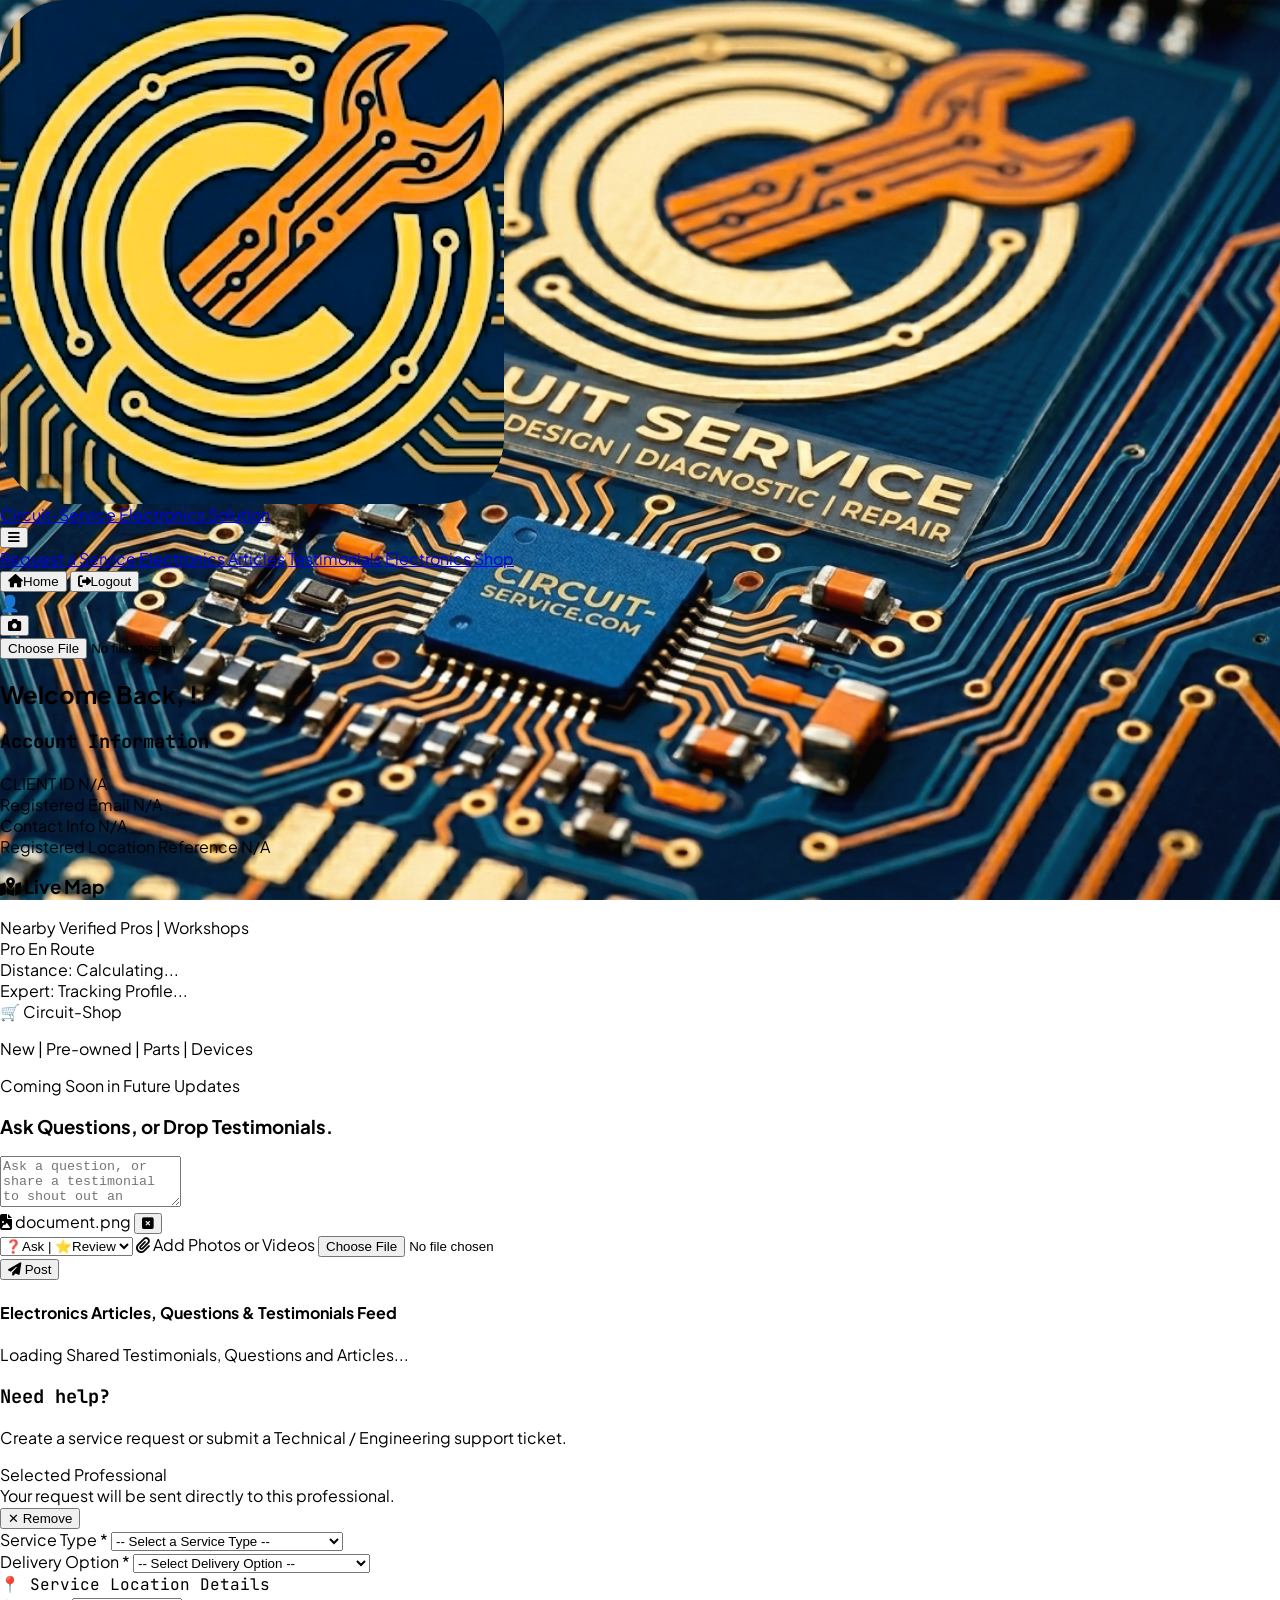
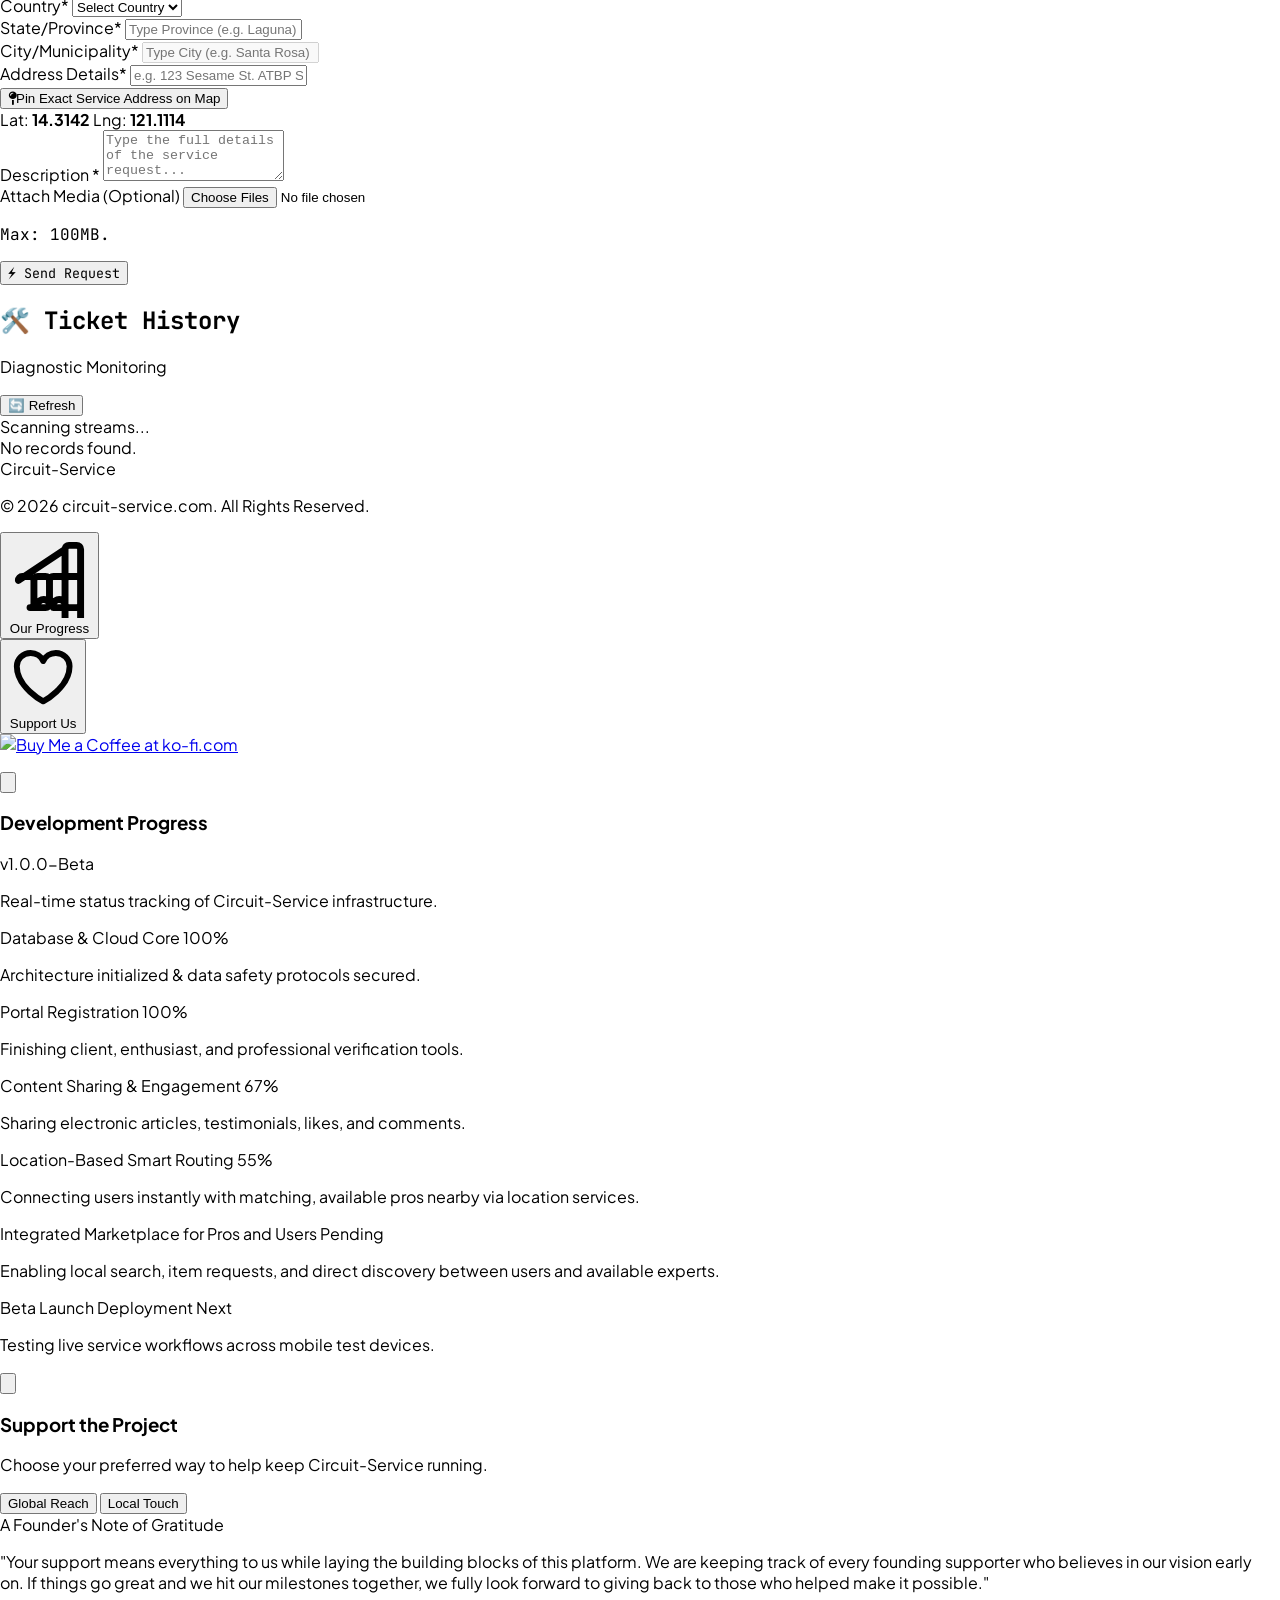
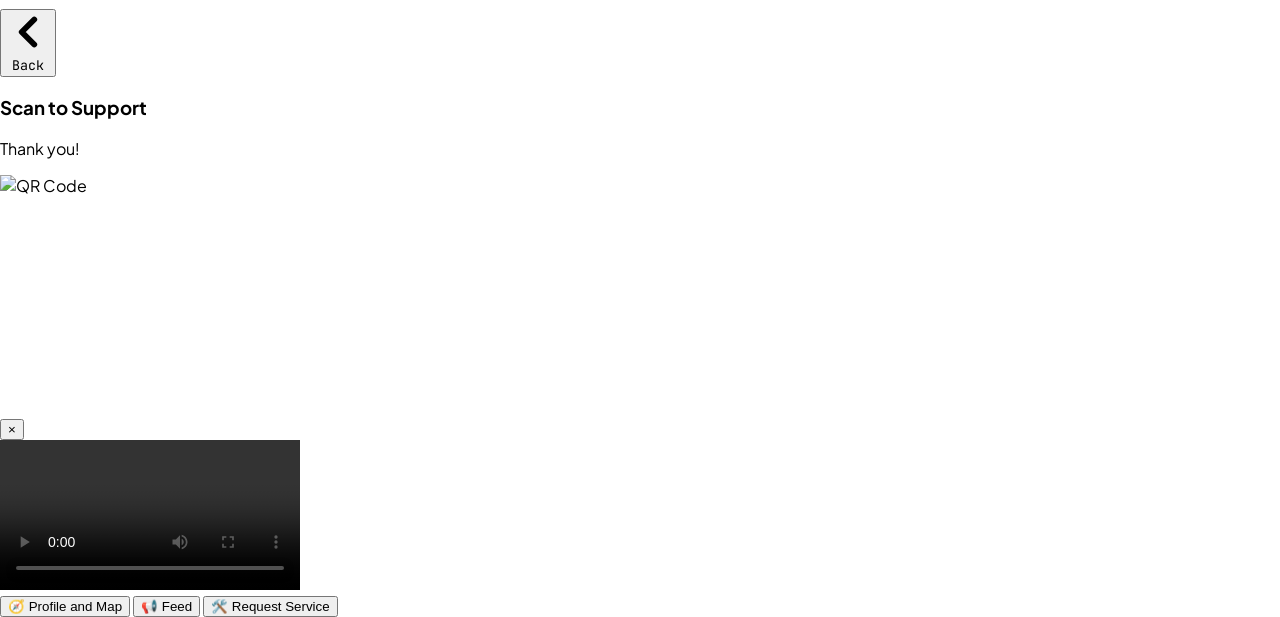
==== commit 54f4c72a: "update screen button for mobile web client" ====
--- a/public/client_dashboard.html
+++ b/public/client_dashboard.html
@@ -23,8 +23,7 @@
 	<script src="https://www.gstatic.com/firebasejs/8.10.1/firebase-storage.js"></script> 
 	<script src="script.js" defer></script>
 	<script src='https://api.mapbox.com/mapbox-gl-js/v3.0.1/mapbox-gl.js'></script>
-	<link rel="stylesheet"
-href="https://cdnjs.cloudflare.com/ajax/libs/font-awesome/6.5.2/css/all.min.css">
+	<link rel="stylesheet" href="https://cdnjs.cloudflare.com/ajax/libs/font-awesome/6.5.2/css/all.min.css">
 <link href='https://api.mapbox.com/mapbox-gl-js/v3.0.1/mapbox-gl.css' rel='stylesheet' />
 </head>
 <body class="flex flex-col min-h-screen bg-slate-950 overflow-hidden">
@@ -44,19 +43,11 @@
             </div>
         </a>
 
-        <button 
-            id="dashboardMenuToggle" 
-            onclick="window.toggleDashboardMenu()" 
-            class="flex md:hidden text-slate-400 hover:text-amber-400 text-xl p-2 transition-colors duration-200 focus:outline-none cursor-pointer z-50"
-            aria-label="Toggle Dashboard Menu"
-        >
+        <button id="dashboardMenuToggle" onclick="window.toggleDashboardMenu()" class="flex md:hidden text-slate-400 hover:text-amber-400 text-xl p-2 transition-colors duration-200 focus:outline-none cursor-pointer z-50" aria-label="Toggle Dashboard Menu">
             <i id="dashboardMenuIcon" class="fa-solid fa-bars"></i>
         </button>
 
-        <div 
-            id="dashboardNavGroup" 
-            class="hidden md:flex flex-col md:flex-row items-stretch md:items-center justify-between md:flex-1 absolute md:static top-20 left-0 w-full md:w-auto bg-slate-950/95 md:bg-transparent backdrop-blur-2xl md:backdrop-blur-none border-b border-slate-900 md:border-none p-6 md:p-0 gap-6 md:gap-4 shadow-2xl md:shadow-none z-40"
-        >
+        <div id="dashboardNavGroup" class="hidden md:flex flex-col md:flex-row items-stretch md:items-center justify-between md:flex-1 absolute md:static top-20 left-0 w-full md:w-auto bg-slate-950/95 md:bg-transparent backdrop-blur-2xl md:backdrop-blur-none border-b border-slate-900 md:border-none p-6 md:p-0 gap-6 md:gap-4 shadow-2xl md:shadow-none z-40">
             <nav class="flex flex-col md:flex-row items-start md:items-center gap-5 md:mx-auto w-full md:w-auto">
                 <a href="#service" onclick="window.toggleDashboardMenu(false)" class="text-xs md:text-[11px] uppercase tracking-widest text-white hover:text-amber-400 font-bold transition-all duration-300 border-b border-amber-500/50 hover:border-amber-400 pb-1 md:pb-0.5 block w-full md:w-auto">Request a Service</a>
                 <a href="#articles" onclick="window.toggleDashboardMenu(false)" class="text-xs md:text-[11px] uppercase tracking-widest text-white hover:text-amber-400 font-bold transition-all duration-300 border-b border-amber-500/50 hover:border-amber-400 pb-1 md:pb-0.5 block w-full md:w-auto">Electronics Articles</a>
@@ -77,64 +68,27 @@
     </div>
 </header>
     <main class="flex-grow w-full bg-slate-300/10 backdrop-blur-md max-w-7xl mx-auto px-6 pt-28 pb-6">
-        <div id="authorizedClientDashboard" class="hidden space-y-6">
-            
-            
-
-            <div class="grid grid-cols-1 lg:grid-cols-12 gap-6 items-start">
-                
-      <aside id="leftSidebar" class="lg:col-span-3 h-[calc(100vh-15rem)] overflow-y-auto custom-scrollbar pr-2 pb-6">
+    <div id="authorizedClientDashboard" class="hidden space-y-6">
+        <div class="grid grid-cols-1 lg:grid-cols-12 gap-6 items-start"> 
+            
+           <aside id="leftSidebar" class="hidden lg:block lg:col-span-3 h-[calc(100vh-15rem)] overflow-y-auto custom-scrollbar pr-2 pb-6">
     <div class="flex flex-col gap-6">
-
-        <div class="bg-slate-900/60 border border-amber-500 p-5 rounded-2xl flex flex-col shadow-lg shadow-amber-500/50">
-           
-			<div class="flex flex-col items-center mb-5">
-
-    <div class="relative group">
-
-        <div class="w-24 h-24 rounded-full border border-slate-700 bg-slate-900 overflow-hidden flex items-center justify-center">
-
-            <img
-                id="clientAvatarPreview"
-                class="hidden w-full h-full object-cover cursor-pointer"
-                onclick="openMediaViewer(this.src,'image')">
-
-            <span
-                id="clientAvatarPlaceholder"
-                class="text-6xl">
-
-                👤
-
-            </span>
-
-        </div>
-
-        <button
-            onclick="document.getElementById('clientAvatarInput').click()"
-            class="absolute bottom-0 right-0 w-8 h-8 rounded-full bg-amber-500 text-slate-900 hover:scale-110 transition">
-
-            <i class="fa-solid fa-camera"></i>
-
-        </button>
-
-    </div>
-
-    <input
-    id="clientAvatarInput"
-    type="file"
-    accept="image/*"
-    capture="environment"
-    class="hidden"
-    onchange="handleClientPhotoUpload()">
-
-<p
-    id="clientUploadStatus"
-    class="mt-2 text-xs text-slate-400">
-</p>
-
-   
-
-</div>
+        
+        <div class="bg-slate-900/60 border border-amber-500 p-5 rounded-2xl flex flex-col shadow-lg shadow-amber-500/50">   
+            <div class="flex flex-col items-center mb-5">
+                <div class="relative group">
+                    <div class="w-24 h-24 rounded-full border border-slate-700 bg-slate-900 overflow-hidden flex items-center justify-center">
+                        <img id="clientAvatarPreview" class="hidden w-full h-full object-cover cursor-pointer" onclick="openMediaViewer(this.src,'image')">
+                        <span id="clientAvatarPlaceholder" class="text-6xl">👤</span>
+                    </div>
+                    <button onclick="document.getElementById('clientAvatarInput').click()" class="absolute bottom-0 right-0 w-8 h-8 rounded-full bg-amber-500 text-slate-900 hover:scale-110 transition flex items-center justify-center">
+                        <i class="fa-solid fa-camera"></i>
+                    </button>
+                </div>
+                <input id="clientAvatarInput" type="file" accept="image/*" capture="environment" class="hidden" onchange="handleClientPhotoUpload()">
+                <p id="clientUploadStatus" class="mt-2 text-xs text-slate-400"></p>
+            </div>
+            
             <h2 class="text-2xl font-black text-white tracking-tight">Welcome Back, <span id="dashClientName" class="text-amber-400"></span>!</h2>
             
             <div class="border-t border-slate-800 pt-6 mt-6 space-y-4">
@@ -142,7 +96,7 @@
                 <div class="space-y-3 text-xs">
                     <div>
                         <span class="block text-[10px] text-slate-500 uppercase tracking-wider font-semibold">CLIENT ID</span>
-                        <span id="metaId" class="text-slate-300 font-mono">N/A</span>
+                        <span id="metaId" class="text-slate-330 font-mono">N/A</span>
                     </div>
                     <div>
                         <span class="block text-[10px] text-slate-500 uppercase tracking-wider font-semibold">Registered Email</span>
@@ -160,53 +114,48 @@
             </div>
         </div>
 
-<div class="bg-slate-900/90 backdrop-blur-xl border border-slate-800/80 p-5 rounded-2xl shadow-xl mt-6 relative">
-    <div class="flex items-center justify-between mb-4">
-        <h3 class="text-sky-400 font-bold text-l flex items-center gap-2">
-        </h3>
-        <span class="text-xs bg-sky-500/10 text-sky-400 px-2 py-1 rounded border border-sky-500/20 font-mono">Nearby Verified Pros | WorkShops</span>
-    </div>
-    
-    <div class="relative w-full h-[350px] rounded-xl border border-slate-700/50 overflow-hidden bg-slate-950">
-        
-        <div id="clientMap" class="w-full h-full relative">
-            
-            <div id="proTrackingHud" class="hidden absolute top-3 left-3 z-20 px-3 py-2 bg-slate-950/90 border border-slate-800 text-slate-200 text-xs font-mono rounded-xl shadow-2xl backdrop-blur-sm space-y-1 max-w-[240px]">
-                <div class="text-amber-400 font-bold flex items-center gap-1.5 uppercase tracking-wider text-[10px]">
-                    <span class="w-2 h-2 rounded-full bg-amber-500 animate-ping"></span>
-                    Pro En Route
-                </div>
-                <div class="text-[11px] text-slate-300">Distance: <span id="hudDistanceVal" class="text-sky-400 font-bold">Calculating...</span></div>
-                <div id="hudProName" class="text-[10px] text-slate-500 truncate">Expert: Tracking Profile...</div>
-            </div>
-
-        </div>
-    </div>
-</div>
-
-
-        <div class="bg-slate-900/60 border border-amber-500 p-5 rounded-2xl flex flex-col items-center justify-center min-h-[250px] shadow-lg shadow-amber-500/50">
+        <div class="bg-slate-900/90 backdrop-blur-xl border border-slate-800/80 p-5 rounded-2xl shadow-xl relative">
+            <div class="flex items-center justify-between mb-4">
+                <h3 class="text-sky-400 font-bold text-sm flex items-center gap-2">
+                    <i class="fa-solid fa-map-location-dot"></i> Live Map
+                </h3>
+                <span class="text-xs bg-sky-500/10 text-sky-400 px-2 py-1 rounded border border-sky-500/20 font-mono">Nearby Verified Pros | Workshops</span>
+            </div>
+            
+            <div class="relative w-full h-[350px] rounded-xl border border-slate-700/50 overflow-hidden bg-slate-950">
+                <div id="clientMap" class="w-full h-full relative">
+                    <div id="proTrackingHud" class="hidden absolute top-3 left-3 z-20 px-3 py-2 bg-slate-950/90 border border-slate-800 text-slate-200 text-xs font-mono rounded-xl shadow-2xl backdrop-blur-sm space-y-1 max-w-[240px]">
+                        <div class="text-amber-400 font-bold flex items-center gap-1.5 uppercase tracking-wider text-[10px]">
+                            <span class="w-2 h-2 rounded-full bg-amber-500 animate-ping"></span>
+                            Pro En Route
+                        </div>
+                        <div class="text-[11px] text-slate-300">Distance: <span id="hudDistanceVal" class="text-sky-400 font-bold">Calculating...</span></div>
+                        <div id="hudProName" class="text-[10px] text-slate-500 truncate">Expert: Tracking Profile...</div>
+                    </div>
+                </div>
+            </div>
+        </div>
+
+        <div class="bg-slate-900/60 border border-amber-500 p-5 rounded-2xl flex flex-col items-center justify-center min-h-[250px] shadow-lg shadow-amber-500/50 group">
             <span class="text-5xl mb-2">🛒</span>
-            <span class="font-extrabold text-m tracking-tight text-white group-hover:text-amber-400 transition-colors duration-300">
-                        Circuit<span class="text-amber-400 group-hover:text-white transition-colors duration-300">-Shop</span>
-                    </span>
-					<p class="text-[12px] text-amber-500 mt-3 text-center">New | Pre-owned | Parts | Devices</p>
+            <span class="font-extrabold text-base tracking-tight text-white group-hover:text-amber-400 transition-colors duration-300">
+                Circuit<span class="text-amber-400 group-hover:text-white transition-colors duration-300">-Shop</span>
+            </span>
+            <p class="text-[12px] text-amber-500 mt-3 text-center">New | Pre-owned | Parts | Devices</p>
             <p class="text-[12px] text-slate-200 mt-2 text-center">Coming Soon in Future Updates</p>
         </div>
 
     </div>
 </aside>
 
-               <div id="centerFeedSection" class="lg:col-span-5 h-[calc(100vh-15rem)] overflow-y-auto custom-scrollbar pr-2 pb-6">
+          <div id="centerFeedSection" class="block lg:block lg:col-span-5 h-[calc(100vh-15rem)] overflow-y-auto custom-scrollbar pr-2 pb-6">
     <div class="flex flex-col gap-6">
         
         <div class="bg-slate-950/90 backdrop-blur-xl border border-slate-700/60 p-5 rounded-2xl space-y-4 shadow-2xl">
             <h3 class="text-xs font-bold uppercase tracking-widest text-amber-400 font-mono drop-shadow-[0_0_4px_rgba(245,158,11,0.2)]">Ask Questions, or Drop Testimonials.</h3>
             
             <form id="engineeringPostForm" onsubmit="handleCreatePost(event)" class="space-y-3">
-                <textarea id="postTextContent" rows="3" required 
-                          class="w-full bg-slate-950 border border-slate-700 rounded-xl px-4 py-3 text-xs text-white focus:outline-none focus:border-amber-400 transition-colors placeholder:text-slate-500 font-medium tracking-wide shadow-inner" 
-                          placeholder="Ask a question, or share a testimonial to shout out an expert..."></textarea>
+                <textarea id="postTextContent" rows="3" required class="w-full bg-slate-950 border border-slate-700 rounded-xl px-4 py-3 text-xs text-white focus:outline-none focus:border-amber-400 transition-colors placeholder:text-slate-500 font-medium tracking-wide shadow-inner" placeholder="Ask a question, or share a testimonial to shout out an expert..."></textarea>
                 
                 <div id="mediaAttachmentPreview" class="hidden flex items-center justify-between bg-slate-900 border border-slate-800 rounded-xl px-4 py-2.5 text-xs text-slate-300">
                     <span class="flex items-center gap-2 font-mono">
@@ -220,9 +169,8 @@
 
                 <div class="flex justify-between items-center pt-2">
                     <div class="flex items-center gap-2">
-                        
                         <select id="postTypeSelector" required class="bg-slate-900 border border-slate-800 text-slate-300 hover:text-white hover:border-amber-500/40 text-xs font-bold rounded-xl px-3 py-2 font-mono cursor-pointer transition-all focus:outline-none focus:border-amber-400 appearance-none">
-                            <option value="" disabled selected>❓Ask |⭐Review</option>
+                            <option value="" disabled selected>❓Ask | ⭐Review</option>
                             <option value="Question">Question</option>
                             <option value="Testimonial">Testimonial</option>
                         </select>
@@ -241,187 +189,176 @@
         </div>
 
         <div class="space-y-4">
-            <h4 class="text-xs font-bold uppercase tracking-widest text-amber-500 font-bold pl-1 drop-shadow-[0_2px_3px_rgba(0,0,0,0.8)]">
-    Electronics Articles, Questions & Testimonials Feed
-</h4>
+            <h4 class="text-xs font-bold uppercase tracking-widest text-amber-500 pl-1 drop-shadow-[0_2px_3px_rgba(0,0,0,0.8)]">
+                Electronics Articles, Questions & Testimonials Feed
+            </h4>
             <div id="socialFeedContainer" class="space-y-4 bg-slate-950/60 backdrop-blur-md rounded-2xl p-2 border border-slate-800/40 shadow-inner">
-                <div class="text-center py-8 text-xs text-amber-300 font-mono font-bold animate-pulse tracking-wide drop-shadow-[0_0_4px_rgba(245,158,11,0.2)]">Loading Shared Testimonials, Question and Articles...</div>
-            </div>
-        </div>
-
-    </div>
-</div>
-                <aside class="lg:col-span-4 h-[calc(100vh-15rem)] overflow-y-auto custom-scrollbar pr-2 pb-6">
-                    <div class="flex flex-col gap-6">
+                <div class="text-center py-8 text-xs text-amber-300 font-mono font-bold animate-pulse tracking-wide drop-shadow-[0_0_4px_rgba(245,158,11,0.2)]">
+                    Loading Shared Testimonials, Questions and Articles...
+                </div>
+            </div>
+        </div>
+
+    </div>
+</div>
+
+           <aside id="rightSidebar" class="hidden lg:block lg:col-span-4 h-[calc(100vh-15rem)] overflow-y-auto custom-scrollbar pr-2 pb-6">
+    <div class="flex flex-col gap-6">
+        
+        <div class="bg-slate-900/60 border border-amber-500 p-6 rounded-2xl space-y-4 shadow-xl shadow-amber-500/10">
+            <div class="border-b border-slate-800 pb-3">
+                <h3 class="text-base font-bold tech-mono uppercase">
+                    <span class="text-amber-400">Need help?</span> 
+                </h3>
+                <p class="text-[12px] text-slate-300 mt-1 leading-relaxed">Create a service request or submit a Technical / Engineering support ticket.</p>
+            </div>
+            
+            <form id="dashboardServiceRequestForm" onsubmit="handleDashboardServiceSubmission(event)" class="space-y-4">
+                <input type="hidden" id="assignedProId">
+                <input type="hidden" id="assignedProName">
+
+                <div id="selectedProCard" class="hidden mb-4 rounded-xl border border-cyan-500 bg-cyan-500/10 p-4">
+                    <div class="flex items-center justify-between">
+                        <div>
+                            <div class="text-[10px] uppercase tracking-widest text-cyan-300">Selected Professional</div>
+                            <div id="selectedProBusiness" class="text-white font-bold text-lg"></div>
+                            <div class="text-xs text-slate-300">Your request will be sent directly to this professional.</div>
+                        </div>
+                        <button type="button" onclick="clearSelectedProfessional()" class="text-red-400 hover:text-red-300 text-xs">✕ Remove</button>
+                    </div>
+                </div>
+
+                <div>
+                    <label class="block text-[11px] font-semibold uppercase tracking-wider text-slate-400 mb-1">Service Type *</label>
+                    <select id="dashServiceCategory" required onchange="updateServiceTermsBanner(this)" class="w-full bg-slate-950 border border-slate-800 rounded-lg px-3 py-2.5 text-xs text-slate-300 focus:outline-none focus:border-amber-500 transition-colors">
+                        <option value="" disabled selected>-- Select a Service Type --</option>
+                        <optgroup label="🛠️ NO FIX / NO PAY SERVICES" class="bg-slate-900 text-emerald-400 font-bold">
+                            <option value="repair" class="text-slate-300 font-normal">Electronic Gadgets & Appliances</option>
+                            <option value="computer" class="text-slate-300 font-normal">Computer/Laptop & Networking</option>
+                            <option value="industrial" class="text-slate-300 font-normal">EV & Solar Inverter Boards</option>
+                            <option value="software" class="text-slate-300 font-normal">App Interface Integration</option>
+                        </optgroup>
+                        <optgroup label="📋 PROJECT-BASED" class="bg-slate-900 text-blue-400 font-bold mt-2">
+                            <option value="academic" class="text-slate-300 font-normal">Academic Project Prototyping</option>
+                            <option value="schematic" class="text-slate-300 font-normal">Schematic Design & PCB Layout</option>
+                            <option value="cctv" class="text-slate-300 font-normal">CCTV Installation & Repair</option>
+                            <option value="solar" class="text-slate-300 font-normal">Solar Installation & Upgrade</option>
+                        </optgroup>
+                    </select>
+                    <div id="serviceTermsBanner" class="hidden mt-2 p-2.5 rounded-lg border text-[11px] flex gap-2 items-start transition-all duration-300"></div>
+                </div>
+                
+                <div>
+                    <label class="block text-[11px] font-semibold uppercase tracking-wider text-slate-400 mb-1">Delivery Option *</label>
+                    <select id="dashServiceMode" required onchange="toggleServiceLocationField()" class="w-full bg-slate-950 border border-slate-800 rounded-lg px-3 py-2.5 text-xs text-slate-300 focus:outline-none focus:border-amber-500 transition-colors">
+                        <option value="" disabled selected>-- Select Delivery Option --</option>
+                        <option value="Home Service">Home Service (On-site Visit)</option>
+                        <option value="Bring to Workshop">Bring to Expert (WorkShop Drop-off)</option>
+                        <option value="Agreed Location">Agreed Location (Meet-up)</option>
+                    </select>
+                    <div id="serviceModeBanner" class="hidden mt-2 p-2.5 rounded-lg border text-[11px] flex gap-2 items-start transition-all duration-300"></div>
+                </div>
+
+                <div id="ticketLocationSection" class="hidden space-y-4 mt-4 transition-all duration-300">
+                    <label class="block text-[11px] font-semibold uppercase tracking-wider text-amber-500 tech-mono">📍 Service Location Details</label>
+                    
+                    <div class="grid grid-cols-1 sm:grid-cols-3 gap-4">
+                        <div>
+                            <label for="ticketCountry" class="block text-[9px] font-semibold uppercase tracking-wider text-slate-300 mb-1">Country*</label>
+                            <select id="ticketCountry" onchange="onTicketCountryChange()" class="w-full bg-slate-950 border border-slate-800 rounded-lg px-2 py-2.5 text-xs text-white focus:outline-none focus:border-amber-500 transition-colors">
+                                <option value="" disabled selected>Select Country</option>
+                                <option value="PH">Philippines</option>
+                            </select>
+                        </div>
+
+                        <div class="relative">
+                            <label class="block text-[9px] font-semibold uppercase tracking-wider text-slate-300 mb-1">State/Province*</label>
+                            <input type="text" id="ticketState" placeholder="Type Province (e.g. Laguna)" oninput="searchTicketLocation('state')" autocomplete="off" class="w-full bg-slate-950 border border-slate-800 rounded-lg px-3 py-2.5 text-xs text-white focus:outline-none focus:border-amber-500 transition-colors" />
+                            <div id="ticketState-dropdown" class="hidden absolute left-0 right-0 mt-1 bg-slate-900 border border-slate-800 rounded-lg shadow-xl max-h-48 overflow-y-auto z-50 text-xs text-slate-200 divide-y divide-slate-800/50"></div>
+                        </div>
+
+                        <div class="relative">
+                            <label class="block text-[9px] font-semibold uppercase tracking-wider text-slate-300 mb-1">City/Municipality*</label>
+                            <input type="text" id="ticketCity" placeholder="Type City (e.g. Santa Rosa)" oninput="searchTicketLocation('city')" autocomplete="off" disabled class="w-full bg-slate-950 border border-slate-800 rounded-lg px-3 py-2.5 text-xs text-white focus:outline-none focus:border-amber-500 transition-colors disabled:opacity-40" />
+                            <div id="ticketCity-dropdown" class="hidden absolute left-0 right-0 mt-1 bg-slate-900 border border-slate-800 rounded-lg shadow-xl max-h-48 overflow-y-auto z-50 text-xs text-slate-200 divide-y divide-slate-800/50"></div>
+                        </div>
+                    </div>
+
+                    <div>
+                        <label for="ticketStreet" class="block text-[9px] font-semibold uppercase tracking-wider text-slate-300 mb-1">Address Details*</label>
+                        <input type="text" id="ticketStreet" class="w-full bg-slate-950 border border-slate-800 rounded-lg px-3 py-2.5 text-xs text-white focus:outline-none focus:border-amber-500 transition-colors" placeholder="e.g. 123 Sesame St. ATBP Subd. Brgy. Batibot" />
+                    </div>
+
+                    <div>
+                        <button type="button" onclick="toggleTicketMap()" class="text-[10px] bg-slate-900 border border-slate-800 hover:border-amber-500 text-amber-400 font-mono px-3 py-1.5 rounded flex items-center gap-2 transition-all">
+                            <i class="fa-solid fa-map-pin"></i>Pin Exact Service Address on Map
+                        </button>
                         
-                        <div class="bg-slate-900/60 border border-amber-500 p-6 rounded-2xl space-y-4 shadow-xl shadow-amber-500/10">
-                            <div class="border-b border-slate-800 pb-3">
-                                <h3 class="text-base font-bold tech-mono uppercase">
-                                    <span class="text-amber-400">Need help?</span> 
-                                </h3>
-                                <p class="text-[12px] text-slate-300 mt-1 leading-relaxed">Create a service request or submit a Technical / Engineering support ticket.</p>
+                        <div id="ticketMapWrapper" class="hidden mt-3 space-y-2">
+                            <div id="ticketMapCanvas" class="w-full h-[200px] rounded-xl border border-slate-800 bg-slate-950 overflow-hidden"></div>
+                            <div class="flex items-center gap-4 text-[10px] font-mono text-slate-400 px-1">
+                                <span>Lat: <strong id="ticketDisplayLat" class="text-white">14.3142</strong></span>
+                                <span>Lng: <strong id="ticketDisplayLng" class="text-white">121.1114</strong></span>
                             </div>
-                            
-                            <form id="dashboardServiceRequestForm" onsubmit="handleDashboardServiceSubmission(event)" class="space-y-4">
-                                <div class="grid grid-cols-1 gap-4">
-								<input type="hidden" id="assignedProId">
-<input type="hidden" id="assignedProName">
-
-<div id="selectedProCard" class="hidden mb-4 rounded-xl border border-cyan-500 bg-cyan-500/10 p-4">
-    <div class="flex items-center justify-between">
-        <div>
-            <div class="text-[10px] uppercase tracking-widest text-cyan-300">
-                Selected Professional
-            </div>
-
-            <div id="selectedProBusiness"
-                 class="text-white font-bold text-lg">
-            </div>
-
-            <div class="text-xs text-slate-300">
-                Your request will be sent directly to this professional.
-            </div>
-        </div>
-
-        <button
-            type="button"
-            onclick="clearSelectedProfessional()"
-            class="text-red-400 hover:text-red-300 text-xs">
-            ✕ Remove
-        </button>
-    </div>
-</div>
-                                    <div>
-                                        <label class="block text-[11px] font-semibold uppercase tracking-wider text-slate-400 mb-1">Service Type *</label>
-                                        <select id="dashServiceCategory" required onchange="updateServiceTermsBanner(this)" class="w-full bg-slate-950 border border-slate-800 rounded-lg px-3 py-2.5 text-xs text-slate-300 focus:outline-none focus:border-amber-500 transition-colors">
-                                            <option value="" disabled selected>-- Select a Service Type --</option>
-                                            <optgroup label="🛠️ NO FIX / NO PAY SERVICES" class="bg-slate-900 text-emerald-400 font-bold">
-                                                <option value="repair" class="text-slate-300 font-normal">Electronic Gadgets & Appliances</option>
-                                                <option value="computer" class="text-slate-300 font-normal">Computer/Laptop & Networking</option>
-                                                <option value="industrial" class="text-slate-300 font-normal">EV & Solar Inverter Boards</option>
-                                                <option value="software" class="text-slate-300 font-normal">App Interface Integration</option>
-                                            </optgroup>
-                                            <optgroup label="📋 PROJECT-BASED" class="bg-slate-900 text-blue-400 font-bold mt-2">
-                                                <option value="academic" class="text-slate-300 font-normal">Academic Project Prototyping</option>
-                                                <option value="schematic" class="text-slate-300 font-normal">Schematic Design & PCB Layout</option>
-                                                <option value="cctv" class="text-slate-300 font-normal">CCTV Installation & Repair</option>
-                                                <option value="solar" class="text-slate-300 font-normal">Solar Installation & Upgrade</option>
-                                            </optgroup>
-                                        </select>
-                                        <div id="serviceTermsBanner" class="hidden mt-2 p-2.5 rounded-lg border text-[11px] flex gap-2 items-start transition-all duration-300"></div>
-                                    </div>
-                                    
-                                    <div>
-    <label class="block text-[11px] font-semibold uppercase tracking-wider text-slate-400 mb-1">Delivery Option *</label>
-    <select id="dashServiceMode" required onchange="toggleServiceLocationField()" class="w-full bg-slate-950 border border-slate-800 rounded-lg px-3 py-2.5 text-xs text-slate-300 focus:outline-none focus:border-amber-500 transition-colors">
-        <option value="" disabled selected>-- Select Delivery Option --</option>
-        <option value="Home Service">Home Service (On-site Visit)</option>
-        <option value="Bring to Workshop">Bring to Expert (WorkShop Drop-off)</option>
-        <option value="Agreed Location">Agreed Location (Meet-up)</option>
-    </select>
-    <div id="serviceModeBanner" class="hidden mt-2 p-2.5 rounded-lg border text-[11px] flex gap-2 items-start transition-all duration-300"></div>
-</div>
-
-<div id="ticketLocationSection" class="hidden space-y-4 mt-4 transition-all duration-300">
-    <label class="block text-[11px] font-semibold uppercase tracking-wider text-amber-500 tech-mono">📍 Service Location Details</label>
-    
-    <div class="grid grid-cols-1 sm:grid-cols-3 gap-4">
-        <div>
-            <label for="ticketCountry" class="block text-[9px] font-semibold uppercase tracking-wider text-slate-300 mb-1">Country*</label>
-            <select id="ticketCountry" onchange="onTicketCountryChange()" class="w-full bg-slate-950 border border-slate-800 rounded-lg px-2 py-2.5 text-xs text-white focus:outline-none focus:border-amber-500 transition-colors">
-                </select>
-        </div>
-
-        <div class="relative">
-            <label class="block text-[9px] font-semibold uppercase tracking-wider text-slate-300 mb-1">State/Province*</label>
-            <input type="text" id="ticketState" placeholder="Type State(e.g. Laguna)" oninput="searchTicketLocation('state')" autocomplete="off"
-                   class="w-full bg-slate-950 border border-slate-800 rounded-lg px-3 py-2.5 text-xs text-white focus:outline-none focus:border-amber-500 transition-colors" />
-            <div id="ticketState-dropdown" class="hidden absolute left-0 right-0 mt-1 bg-slate-900 border border-slate-800 rounded-lg shadow-xl max-h-48 overflow-y-auto z-50 text-xs text-slate-200 divide-y divide-slate-800/50"></div>
-        </div>
-
-        <div class="relative">
-            <label class="block text-[9px] font-semibold uppercase tracking-wider text-slate-300 mb-1">City/Municipality*</label>
-            <input type="text" id="ticketCity" placeholder="Type City(e.g. Santa Rosa)" oninput="searchTicketLocation('city')" autocomplete="off" disabled
-                   class="w-full bg-slate-950 border border-slate-800 rounded-lg px-3 py-2.5 text-xs text-white focus:outline-none focus:border-amber-500 transition-colors disabled:opacity-40" />
-            <div id="ticketCity-dropdown" class="hidden absolute left-0 right-0 mt-1 bg-slate-900 border border-slate-800 rounded-lg shadow-xl max-h-48 overflow-y-auto z-50 text-xs text-slate-200 divide-y divide-slate-800/50"></div>
-        </div>
-    </div>
-
-    <div>
-        <label for="ticketStreet" class="block text-[9px] font-semibold uppercase tracking-wider text-slate-300 mb-1">Address Details*</label>
-        <input type="text" id="ticketStreet" 
-               class="w-full bg-slate-950 border border-slate-800 rounded-lg px-3 py-2.5 text-xs text-white focus:outline-none focus:border-amber-500 transition-colors" 
-               placeholder="e.g. 123 Sesame St. ATBP Subd. Brgy.Batibot" />
-    </div>
-
-    <div>
-        <button type="button" onclick="toggleTicketMap()" class="text-[10px] bg-slate-900 border border-slate-800 hover:border-amber-500 text-amber-400 font-mono px-3 py-1.5 rounded flex items-center gap-2 transition-all">
-            <i class="fa-solid fa-map-pin"></i>Pin Exact Service Address on Map
-        </button>
-        
-        <div id="ticketMapWrapper" class="hidden mt-3 space-y-2">
-            <div id="ticketMapCanvas" class="w-full h-[200px] rounded-xl border border-slate-800 bg-slate-950 overflow-hidden"></div>
-            <div class="flex items-center gap-4 text-[10px] font-mono text-slate-400 px-1">
-                <span>Lat: <strong id="ticketDisplayLat" class="text-white">14.3142</strong></span>
-                <span>Lng: <strong id="ticketDisplayLng" class="text-white">121.1114</strong></span>
-            </div>
-        </div>
-    </div>
-</div>
-
-<input type="hidden" id="ticketGeoLat" value="14.3142">
-<input type="hidden" id="ticketGeoLng" value="121.1114">
-
-                                <div>
-                                    <label class="block text-[11px] font-semibold uppercase tracking-wider text-slate-400 mb-1">Description *</label>
-                                    <textarea id="dashTechnicalDetails" rows="3" required class="w-full bg-slate-950 border border-slate-800 rounded-lg px-3 py-2.5 text-xs text-white focus:outline-none focus:border-amber-500 transition-colors placeholder:text-slate-700" placeholder="Type the full details of the service request..."></textarea>
-                                </div>
-                                
-                                <div>
-                                    <label class="block text-[11px] font-semibold uppercase tracking-wider text-slate-400 mb-1">Attach Media (Optional)</label>
-                                    <input type="file" id="dashMediaFiles" accept="image/*,video/*" multiple onchange="handleFileSelection(event)" class="w-full bg-slate-950 border border-slate-800 rounded-lg px-3 py-2 text-xs text-slate-300 file:mr-4 file:py-2 file:px-4 file:rounded-md file:border-0 file:text-[10px] file:font-bold file:uppercase file:tracking-wider file:bg-amber-500/10 file:text-amber-500 hover:file:bg-amber-500/20 file:transition-colors file:cursor-pointer cursor-pointer focus:outline-none focus:border-amber-500 transition-colors">
-                                    <p class="text-[9px] text-slate-500 mt-1 tech-mono">Max: 100MB.</p>
-                                    <div id="formMediaPreviewGrid" class="grid grid-cols-3 gap-2 mt-2 empty:hidden"></div>
-                                </div>
-
-                                <button type="submit" id="dashTicketSubmitBtn" class="w-full py-3 bg-gradient-to-r from-amber-400 to-amber-600 hover:from-amber-300 hover:to-amber-400 text-slate-950 font-bold rounded-xl tracking-widest uppercase text-xs tech-mono transition-all flex items-center justify-center gap-2 cursor-pointer shadow-[0_0_20px_rgba(245,158,11,0.15)]">
-                                    <span>⚡ Send Request</span>
-                                </button>
-                            </form>
                         </div>
-
-                        <div class="bg-slate-950/40 border border-slate-900 rounded-2xl p-4 shadow-xl">
-                            <div class="flex flex-col gap-3 border-b border-slate-900 pb-4 mb-4">
-                                <div>
-                                    <h2 class="text-xs font-black uppercase tracking-wider text-white tech-mono flex items-center gap-2">
-                                        <span class="inline-block w-2 h-2 rounded-full bg-emerald-500 animate-ping"></span>
-                                        🛠️ Ticket History
-                                    </h2>
-                                    <p class="text-[10px] text-slate-500 font-mono mt-0.5">
-                                        Diagnostic Monitoring
-                                    </p>
-                                </div>
-                                <button type="button" onclick="loadClientTicketHistory()" class="px-3 py-1.5 w-full bg-slate-900/80 border border-slate-800 hover:border-amber-500/30 text-amber-400 text-[10px] font-bold rounded-lg uppercase font-mono tracking-wider transition-all hover:bg-slate-900 cursor-pointer">
-                                    🔄 Refresh
-                                </button>
-                            </div>
-
-                            <div id="clientTicketsLoading" class="text-center py-6 font-mono text-[10px] text-slate-500 tracking-wide">
-                                Scanning streams...
-                            </div>
-
-                            <div id="clientTicketsEmpty" class="hidden text-center py-6 font-mono text-[10px] text-slate-600 bg-slate-900/10 border border-slate-900 rounded-xl">
-                                No records found.
-                            </div>
-
-                            <div id="clientTicketsGrid" class="hidden flex flex-col gap-3"></div>
-                        </div>
-
-                    </div> 
-                </aside>
+                    </div>
+                </div>
+
+                <input type="hidden" id="ticketGeoLat" value="14.3142">
+                <input type="hidden" id="ticketGeoLng" value="121.1114">
+
+                <div>
+                    <label class="block text-[11px] font-semibold uppercase tracking-wider text-slate-400 mb-1">Description *</label>
+                    <textarea id="dashTechnicalDetails" rows="3" required class="w-full bg-slate-950 border border-slate-800 rounded-lg px-3 py-2.5 text-xs text-white focus:outline-none focus:border-amber-500 transition-colors placeholder:text-slate-700" placeholder="Type the full details of the service request..."></textarea>
+                </div>
                 
-            </div> </div> 
-    </main>
+                <div>
+                    <label class="block text-[11px] font-semibold uppercase tracking-wider text-slate-400 mb-1">Attach Media (Optional)</label>
+                    <input type="file" id="dashMediaFiles" accept="image/*,video/*" multiple onchange="handleFileSelection(event)" class="w-full bg-slate-950 border border-slate-800 rounded-lg px-3 py-2 text-xs text-slate-300 file:mr-4 file:py-2 file:px-4 file:rounded-md file:border-0 file:text-[10px] file:font-bold file:uppercase file:tracking-wider file:bg-amber-500/10 file:text-amber-500 hover:file:bg-amber-500/20 file:transition-colors file:cursor-pointer cursor-pointer focus:outline-none focus:border-amber-500 transition-colors">
+                    <p class="text-[9px] text-slate-500 mt-1 tech-mono">Max: 100MB.</p>
+                    <div id="formMediaPreviewGrid" class="grid grid-cols-3 gap-2 mt-2 empty:hidden"></div>
+                </div>
+
+                <button type="submit" id="dashTicketSubmitBtn" class="w-full py-3 bg-gradient-to-r from-amber-400 to-amber-600 hover:from-amber-300 hover:to-amber-400 text-slate-950 font-bold rounded-xl tracking-widest uppercase text-xs tech-mono transition-all flex items-center justify-center gap-2 cursor-pointer shadow-[0_0_20px_rgba(245,158,11,0.15)]">
+                    <span>⚡ Send Request</span>
+                </button>
+            </form>
+        </div>
+
+        <div class="bg-slate-950/40 border border-slate-900 rounded-2xl p-4 shadow-xl">
+            <div class="flex flex-col gap-3 border-b border-slate-900 pb-4 mb-4">
+                <div class="flex items-center justify-between">
+                    <div>
+                        <h2 class="text-xs font-black uppercase tracking-wider text-white tech-mono flex items-center gap-2">
+                            <span class="inline-block w-2 h-2 rounded-full bg-emerald-500 animate-ping"></span>
+                            🛠️ Ticket History
+                        </h2>
+                        <p class="text-[10px] text-slate-500 font-mono mt-0.5">Diagnostic Monitoring</p>
+                    </div>
+                    <button type="button" onclick="loadClientTicketHistory()" class="px-3 py-1.5 w-1/3 bg-slate-900/80 border border-slate-800 hover:border-amber-500/30 text-amber-400 text-[10px] font-bold rounded-lg uppercase font-mono tracking-wider transition-all hover:bg-slate-900 cursor-pointer">
+                        🔄 Refresh
+                    </button>
+                </div>
+            </div>
+
+            <div id="clientTicketsLoading" class="text-center py-6 font-mono text-[10px] text-slate-500 tracking-wide">
+                Scanning streams...
+            </div>
+
+            <div id="clientTicketsEmpty" class="hidden text-center py-6 font-mono text-[10px] text-slate-600 bg-slate-900/10 border border-slate-900 rounded-xl">
+                No records found.
+            </div>
+
+            <div id="clientTicketsGrid" class="hidden flex flex-col gap-3"></div>
+        </div>
+
+    </div> 
+</aside>
+            
+        </div>
+    </div> 
+	
+</main>
 
 <footer class="fixed bottom-0 w-full bg-slate-950 border-t border-slate-900 p-3 z-50">
     <div class="max-w-7xl mx-auto flex flex-col md:flex-row items-center justify-between gap-8">
@@ -438,17 +375,10 @@
         <p class="text-xs text-slate-500 transition-colors duration-300 group-hover:text-slate-400 font-mono">
             &copy; 2026 circuit-service.com. All Rights Reserved.
         </p>
-        
-        
-    </div>
-</div>
-        
+    </div>
+</div>
         <div class="flex items-center gap-4">
-            <!-- Progress Button -->
-           <button 
-    onclick="toggleRoadmapModal(true)"
-    class="flex items-center gap-2 bg-slate-900 hover:bg-slate-800 border border-slate-800 hover:border-slate-700 text-slate-300 font-medium text-xs px-4 py-2 rounded-full transform transition-all duration-200 ease-in-out hover:scale-105 active:scale-95"
->
+           <button onclick="toggleRoadmapModal(true)" class="flex items-center gap-2 bg-slate-900 hover:bg-slate-800 border border-slate-800 hover:border-slate-700 text-slate-300 font-medium text-xs px-4 py-2 rounded-full transform transition-all duration-200 ease-in-out hover:scale-105 active:scale-95">
     <svg xmlns="http://www.w3.org/2000/svg" fill="none" viewBox="0 0 24 24" stroke-width="2" stroke="currentColor" class="w-4 h-4 text-slate-400">
         <path stroke-linecap="round" stroke-linejoin="round" d="M3 13.125C3 12.504 3.504 12 4.125 12h2.25c.621 0 1.125.504 1.125 1.125v6.75C7.5 20.496 6.996 21 6.375 21h2.25A1.125 1.125 0 0 1 7.5 19.875v-6.75A1.125 1.125 0 0 1 8.625 12h2.25c.621 0 1.125.504 1.125 1.125v6.75c0 .621-.504 1.125-1.125 1.125h-2.25A1.125 1.125 0 0 1 12 19.875v-6.75a1.125 1.125 0 0 1 1.125-1.125h2.25c.621 0 1.125.504 1.125 1.125v6.75c0 .621-.504 1.125-1.125 1.125h-2.25A1.125 1.125 0 0 1 16.5 19.875v-6.75a1.125 1.125 0 0 1 1.125-1.125h2.25c.621 0 1.125.504 1.125 1.125v15.75c0 .621-.504 1.125-1.125 1.125h-2.25a1.125 1.125 0 0 1-1.125-1.125V4.125C16.5 3.504 17.004 3 17.625 3h2.25c.621 0 1.125.504 1.125 1.125v15.75c0 .621-.504 1.125-1.125 1.125h-2.25a1.125 1.125 0 0 1-1.125-1.125V4.125Z" />
     </svg>
@@ -456,10 +386,7 @@
 </button>
 
 <div class="flex items-center gap-3 border-l border-slate-800 pl-4">
-    <button 
-        onclick="toggleSupportModal(true)"
-        class="flex items-center gap-2 bg-amber-500/10 hover:bg-amber-500/20 border border-amber-500/30 hover:border-amber-500/50 text-amber-400 font-medium text-xs px-4 py-2 rounded-full shadow-sm shadow-amber-500/5 transform transition-all duration-200 ease-in-out hover:scale-105 active:scale-95"
-    >
+    <button onclick="toggleSupportModal(true)" class="flex items-center gap-2 bg-amber-500/10 hover:bg-amber-500/20 border border-amber-500/30 hover:border-amber-500/50 text-amber-400 font-medium text-xs px-4 py-2 rounded-full shadow-sm shadow-amber-500/5 transform transition-all duration-200 ease-in-out hover:scale-105 active:scale-95">
         <svg xmlns="http://www.w3.org/2000/svg" fill="none" viewBox="0 0 24 24" stroke-width="2" stroke="currentColor" class="w-4 h-4">
             <path stroke-linecap="round" stroke-linejoin="round" d="M21 8.25c0-2.485-2.099-4.5-4.688-4.5-1.935 0-3.597 1.126-4.312 2.733-.715-1.607-2.377-2.733-4.313-2.733C5.1 3.75 3 5.765 3 8.25c0 7.22 9 12 9 12s9-4.78 9-12Z" />
         </svg>
@@ -474,19 +401,10 @@
     </div>
 </footer>
 
-<!-- 2. PUT THE MODAL CODE HERE (Outside and below the footer) -->
-
-<!-- INTERACTIVE ROADMAP MODAL -->
-<div 
-    id="roadmapModal" 
-    class="hidden fixed inset-0 z-50 flex items-center justify-center p-4 bg-slate-950/80 backdrop-blur-sm transition-opacity opacity-0 duration-300"
->
+<div id="roadmapModal" class="hidden fixed inset-0 z-50 flex items-center justify-center p-4 bg-slate-950/80 backdrop-blur-sm transition-opacity opacity-0 duration-300">
     <div class="bg-slate-900 border border-slate-800 w-full max-w-sm rounded-2xl p-6 shadow-2xl relative transform scale-95 transition-transform duration-300">
         
-        <button 
-            onclick="toggleRoadmapModal(false)"
-            class="absolute top-4 right-4 text-slate-400 hover:text-amber-400 p-1 rounded-lg hover:bg-slate-800 transform transition-all duration-300 ease-in-out hover:rotate-90 hover:scale-110 active:scale-95"
-        >
+        <button onclick="toggleRoadmapModal(false)" class="absolute top-4 right-4 text-slate-400 hover:text-amber-400 p-1 rounded-lg hover:bg-slate-800 transform transition-all duration-300 ease-in-out hover:rotate-90 hover:scale-110 active:scale-95">
             <svg xmlns="http://www.w3.org/2000/svg" fill="none" viewBox="0 0 24 24" stroke-width="2" stroke="currentColor" class="w-5 h-5">
                 <path stroke-linecap="round" stroke-linejoin="round" d="M6 18 18 6M6 6l12 12" />
             </svg>
@@ -501,9 +419,7 @@
         </div>
 
         <div class="space-y-5 font-sans text-left relative pl-1">
-            
             <div class="absolute left-[4px] top-2 bottom-2 w-[1px] bg-slate-800"></div>
-            
             <div class="roadmap-item flex gap-4 relative transition-all duration-500 ease-out opacity-0 translate-y-4 transform">
                 <div class="z-10 w-2.5 h-2.5 rounded-full bg-emerald-500 mt-1 flex-shrink-0 shadow-[0_0_8px_rgba(16,185,129,0.4)]"></div>
                 <div>
@@ -569,175 +485,106 @@
             </div>
 
         </div> </div> </div>
-<!-- INTERACTIVE LOCAL QR MODAL COMPONENT -->
 <div id="supportModal" class="fixed inset-0 z-50 flex items-center justify-center hidden opacity-0 transition-opacity duration-300 bg-slate-950/80 backdrop-blur-sm">
     <div class="relative w-full max-w-sm p-6 mx-4 transition-transform transform scale-95 border rounded-2xl bg-slate-900 border-slate-800 shadow-2xl">
-        
-        <!-- Close Button -->
-         <button 
-    onclick="toggleSupportModal(false)"
-    class="absolute top-4 right-4 z-10 text-slate-400 hover:text-amber-400 p-1 rounded-lg hover:bg-slate-800 transform transition-all duration-300 ease-in-out hover:rotate-90 hover:scale-110 active:scale-95"
->
+         <button onclick="toggleSupportModal(false)" class="absolute top-4 right-4 z-10 text-slate-400 hover:text-amber-400 p-1 rounded-lg hover:bg-slate-800 transform transition-all duration-300 ease-in-out hover:rotate-90 hover:scale-110 active:scale-95">
     <svg xmlns="http://www.w3.org/2000/svg" fill="none" viewBox="0 0 24 24" stroke-width="2" stroke="currentColor" class="w-5 h-5">
         <path stroke-linecap="round" stroke-linejoin="round" d="M6 18 18 6M6 6l12 12" />
     </svg>
 </button>
 
-
-        <!-- Menu Screen -->
         <div id="supportSelectionView" class="text-center transition-all duration-300 ease-out transform opacity-100 scale-100"">
             <h3 class="text-xl font-bold text-white mb-2">Support the Project</h3>
             <p class="text-xs text-slate-400 mb-6">Choose your preferred way to help keep Circuit-Service running.</p>
             
             <div class="space-y-3">
-                <!-- PayPal Button -->
-               <button 
-    onclick="showSupportQR('paypal')" 
-    class="w-full flex items-center justify-center gap-3 px-4 py-3 text-sm font-medium text-slate-300 transition-all duration-200 border rounded-xl bg-slate-800/50 border-slate-700 hover:bg-slate-800 hover:border-blue-500/50 hover:text-white hover:-translate-y-0.5 active:scale-[0.98] shadow-lg hover:shadow-blue-500/10"
->
+               <button onclick="showSupportQR('paypal')" class="w-full flex items-center justify-center gap-3 px-4 py-3 text-sm font-medium text-slate-300 transition-all duration-200 border rounded-xl bg-slate-800/50 border-slate-700 hover:bg-slate-800 hover:border-blue-500/50 hover:text-white hover:-translate-y-0.5 active:scale-[0.98] shadow-lg hover:shadow-blue-500/10">
     Global Reach
 </button>
 
-<button 
-    onclick="showSupportQR('local')" 
-    class="w-full flex items-center justify-center gap-3 px-4 py-3 text-sm font-medium text-slate-300 transition-all duration-200 border rounded-xl bg-slate-800/50 border-slate-700 hover:bg-slate-800 hover:border-blue-400/50 hover:text-white hover:-translate-y-0.5 active:scale-[0.98] shadow-lg hover:shadow-blue-400/10"
->
+<button onclick="showSupportQR('local')" class="w-full flex items-center justify-center gap-3 px-4 py-3 text-sm font-medium text-slate-300 transition-all duration-200 border rounded-xl bg-slate-800/50 border-slate-700 hover:bg-slate-800 hover:border-blue-400/50 hover:text-white hover:-translate-y-0.5 active:scale-[0.98] shadow-lg hover:shadow-blue-400/10">
     Local Touch
 </button>
-                
-                <!-- Founder's Note Wrapper Group -->
+
                 <div class="relative mt-5 group">
-                    <!-- Ambient Pulse Glow Effect Behind the Card -->
                     <div class="absolute inset-0 bg-gradient-to-r from-amber-500/10 to-orange-500/10 rounded-xl blur-md opacity-75 animate-pulse group-hover:opacity-100 transition-opacity duration-800"></div>
-                    
-                    <!-- Fixed Card Body (Always visible when view is open) -->
-                    <div 
-                        id="foundersNoteCard"
-                        class="relative bg-slate-900/90 border border-amber-500/20 rounded-xl p-4 text-center overflow-hidden shadow-lg shadow-amber-500/5 transition-all duration-500 opacity-100 translate-y-0 transform"
-                    >
-                        <!-- Header Text -->
+                    <div id="foundersNoteCard" class="relative bg-slate-900/90 border border-amber-500/20 rounded-xl p-4 text-center overflow-hidden shadow-lg shadow-amber-500/5 transition-all duration-500 opacity-100 translate-y-0 transform">
                         <span class="text-[10px] uppercase font-bold tracking-wider text-amber-400 block mb-1 drop-shadow-[0_0_8px_rgba(245,158,11,0.2)]">
                             A Founder's Note of Gratitude
                         </span>
-                        
-                        <!-- Heart of the Message -->
                         <p class="text-xs text-slate-300 leading-relaxed italic">
                             "Your support means everything to us while laying the building blocks of this platform. We are keeping track of every founding supporter who believes in our vision early on. If things go great and we hit our milestones together, we fully look forward to giving back to those who helped make it possible."
                         </p>
                     </div>
-                </div> <!-- /relative mt-5 group -->
-            </div> <!-- /space-y-3 -->
-        </div> <!-- /supportSelectionView -->
-
-        <!-- QR Display Screen -->
-      
+                </div>
+            </div>
+        </div>
 
 <div id="supportQRView" class="hidden text-center mt-2 relative transition-all duration-300 ease-out transform opacity-0 scale-95">
     
-    <button 
-        type="button"
-        onclick="resetSupportView()" 
-        class="absolute top-0 left-0 flex items-center gap-1 text-slate-400 hover:text-amber-400 font-extrabold uppercase tracking-widest text-[10px] tech-mono bg-slate-900/60 hover:bg-slate-800/80 px-2 py-1 rounded-lg transition-all duration-300 ease-in-out hover:-translate-x-1.5 active:scale-90 group"
-        title="Back to options"
-    >
+    <button type="button" onclick="resetSupportView()" class="absolute top-0 left-0 flex items-center gap-1 text-slate-400 hover:text-amber-400 font-extrabold uppercase tracking-widest text-[10px] tech-mono bg-slate-900/60 hover:bg-slate-800/80 px-2 py-1 rounded-lg transition-all duration-300 ease-in-out hover:-translate-x-1.5 active:scale-90 group" title="Back to options">
         <svg xmlns="http://www.w3.org/2000/svg" fill="none" viewBox="0 0 24 24" stroke-width="3.5" stroke="currentColor" class="w-3.5 h-3.5 transform transition-transform duration-300 ease-in-out group-hover:-translate-x-1">
             <path stroke-linecap="round" stroke-linejoin="round" d="M15.75 19.5 8.25 12l7.5-7.5" />
         </svg>
         <span>Back</span>
     </button>
-
     <div class="flex flex-col items-center justify-center mt-6 mb-2 gap-1.5">
         <div id="qrLogoContainer" class="flex items-center justify-center min-h-[24px]"></div>
-        
         <h3 id="qrTitle" class="text-xl font-bold text-white tracking-wide">Scan to Support</h3>
     </div>
     
     <p id="qrDescription" class="text-xs text-slate-400 mb-5 max-w-[250px] mx-auto leading-relaxed">Thank you!</p>
-    
     <div class="p-3 mx-auto mb-2 bg-white rounded-xl w-48 h-48 flex items-center justify-center shadow-lg shadow-black/20">
         <img id="qrImage" src="" alt="QR Code" class="max-w-full max-h-full rounded-md" />
     </div>
 </div>
-
-    </div>
-</div>
-    
-
- 
-</div>
-
+    </div>
+</div>
+</div>
 
     <div id="globalMediaZoomModal" class="hidden fixed inset-0 bg-black/95 backdrop-blur-md flex flex-col items-center justify-center p-4" style="opacity: 0; z-index: 999999 !important; transition: opacity 0.25s ease-in-out;">
-    
     <div class="absolute top-0 left-0 right-0 h-16 bg-gradient-to-b from-black/60 to-transparent flex justify-end items-center px-6 z-50 pointer-events-none">
         <button onclick="window.closeGlobalMediaZoom()" class="pointer-events-auto text-slate-400 hover:text-white bg-slate-900/80 hover:bg-slate-800 border border-slate-800/80 px-4 py-2 font-mono text-xs font-bold rounded-lg tracking-wider transition-all cursor-pointer shadow-lg">
             ✕ CLOSE ESC
         </button>
     </div>
-
     <button onclick="window.navigateGallery(-1); event.stopPropagation();" class="absolute left-6 top-1/2 -translate-y-1/2 z-50 text-slate-400 hover:text-white text-4xl font-bold transition-colors p-3 bg-black/20 hover:bg-black/40 rounded-full cursor-pointer select-none">
         ❮
     </button>
     <button onclick="window.navigateGallery(1); event.stopPropagation();" class="absolute right-6 top-1/2 -translate-y-1/2 z-50 text-slate-400 hover:text-white text-4xl font-bold transition-colors p-3 bg-black/20 hover:bg-black/40 rounded-full cursor-pointer select-none">
         ❯
     </button>
-
     <div class="w-full h-full max-w-5xl max-h-[80vh] flex items-center justify-center z-10" onclick="window.closeGlobalMediaZoom()">
         <img id="zoomModalImage" class="hidden max-w-full max-h-full rounded-sm object-contain shadow-2xl transition-transform duration-300 scale-95" src="" alt="Enlarged Visual Document" onclick="event.stopPropagation()">
         <video id="zoomModalVideo" class="hidden max-w-full max-h-full rounded-sm object-contain shadow-2xl" controls src="" onclick="event.stopPropagation()"></video>
     </div>
-
-</div>
-<!-- Global Media Viewer -->
-<div id="globalMediaViewer"
-     class="hidden fixed inset-0 z-[99999] bg-black/95 flex items-center justify-center">
-
-    <button
-        onclick="closeMediaViewer()"
-        class="absolute top-5 right-6 text-white text-4xl hover:text-red-400">
+</div>
+<div id="globalMediaViewer" class="hidden fixed inset-0 z-[99999] bg-black/95 flex items-center justify-center">
+    <button onclick="closeMediaViewer()" class="absolute top-5 right-6 text-white text-4xl hover:text-red-400">
         &times;
     </button>
 
-    <img
-        id="viewerImage"
-        class="hidden max-w-[95vw] max-h-[95vh] rounded-xl shadow-2xl cursor-zoom-out">
-
-    <video
-        id="viewerVideo"
-        class="hidden max-w-[95vw] max-h-[95vh] rounded-xl shadow-2xl"
-        controls
-        playsinline>
+    <img id="viewerImage" class="hidden max-w-[95vw] max-h-[95vh] rounded-xl shadow-2xl cursor-zoom-out">
+    <video id="viewerVideo" class="hidden max-w-[95vw] max-h-[95vh] rounded-xl shadow-2xl" controls playsinline>
     </video>
 
 </div>
-	<script>
-window.addEventListener('DOMContentLoaded', async () => {
-    // 1. Verify this is a valid Client session
-    // Adjust 'authenticatedClientId' to whatever local storage key you use for clients
-    const savedClientId = localStorage.getItem('authenticatedClientId'); 
-    const savedClientEmail = localStorage.getItem('authenticatedClientEmail');
-
-    if (!savedClientId && !savedClientEmail) {
-        alert("Client session expired. Please log in again.");
-        window.location.replace("index.html");
-        return;
-    }
-
-    // 2. Populate Client Account Info (Optional: Maps to your HTML headers)
-    if (document.getElementById('metaId')) {
-        document.getElementById('metaId').innerText = savedClientId || "N/A";
-    }
+	<div class="lg:hidden fixed bottom-0 left-0 right-0 bg-slate-950 border-t border-slate-800 p-3 z-[9999] flex justify-around items-center shadow-[0_-10px_30px_rgba(0,0,0,0.8)]">
     
-    // 3. Trigger the Social Feed!
-    // As long as listenToSocialFeed() is available in your linked scripts, this will run.
-    if (typeof listenToSocialFeed === "function") {
-        listenToSocialFeed();
-    } else {
-        console.error("listenToSocialFeed function is missing! Make sure the shared JS file is linked.");
-    }
-});
-
-</script>
+    <button onclick="switchMobileDashboardTab('profile')" id="mobileTabBtn-profile" class="flex flex-col items-center gap-1 text-slate-400 hover:text-white transition-colors flex-1 py-1">
+        <span class="text-lg">🧭</span> <span class="text-[10px] font-mono tracking-wider uppercase font-bold">Profile and Map</span>
+    </button>
+
+    <button onclick="switchMobileDashboardTab('feed')" id="mobileTabBtn-feed" class="flex flex-col items-center gap-1 text-amber-400 transition-colors flex-1 py-1">
+        <span class="text-lg">📢</span>
+        <span class="text-[10px] font-mono tracking-wider uppercase font-bold">Feed</span>
+    </button>
+
+    <button onclick="switchMobileDashboardTab('support')" id="mobileTabBtn-support" class="flex flex-col items-center gap-1 text-slate-400 hover:text-white transition-colors flex-1 py-1">
+        <span class="text-lg">🛠️</span>
+        <span class="text-[10px] font-mono tracking-wider uppercase font-bold">Request Service</span>
+    </button>
+</div>
 
 </body>
-</html>+</html>
